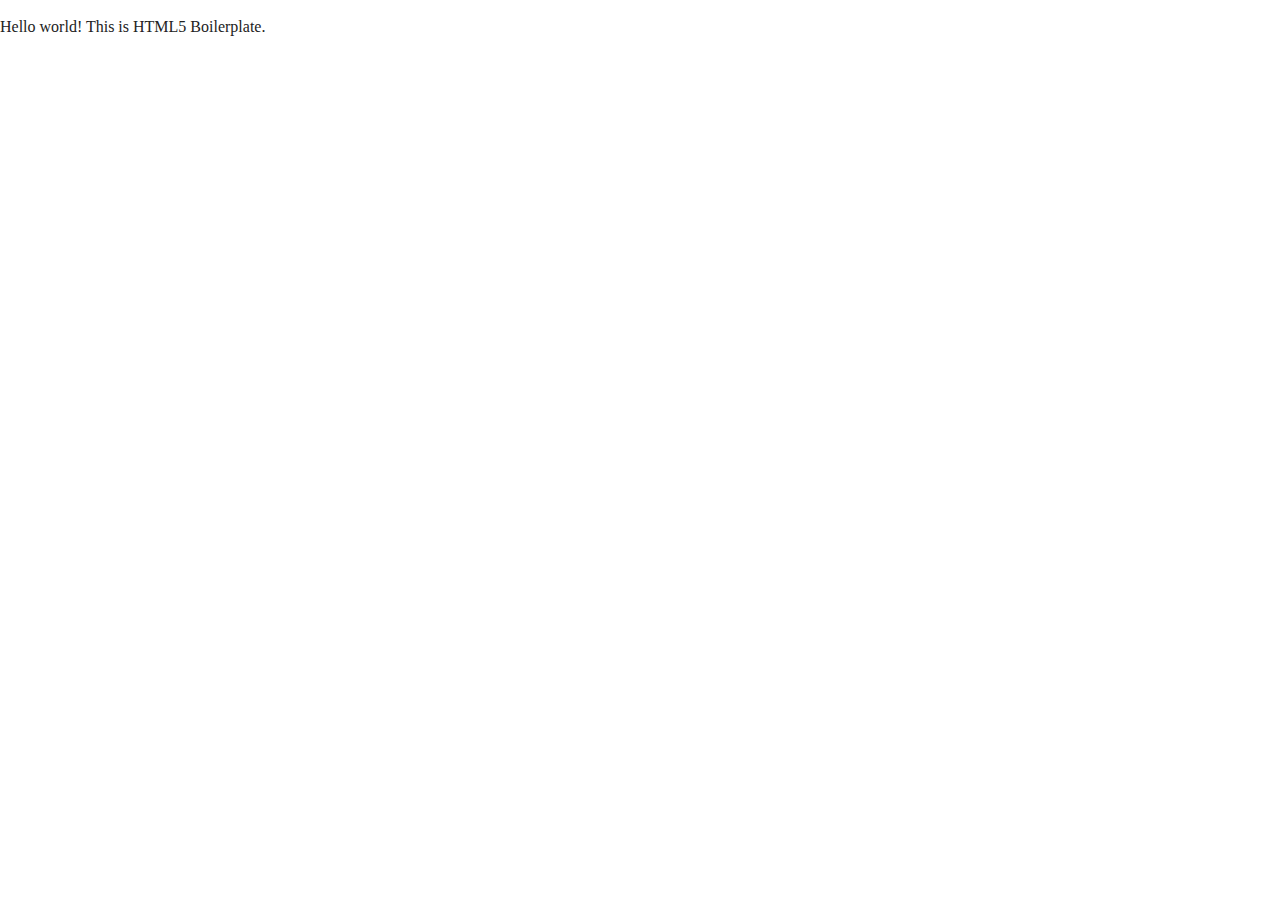
==== index.html @ cf19fc55 "Initial commit" ====
<!doctype html>
<html class="no-js" lang="">

<head>
  <meta charset="utf-8">
  <title></title>
  <meta name="description" content="">
  <meta name="viewport" content="width=device-width, initial-scale=1">

  <meta property="og:title" content="">
  <meta property="og:type" content="">
  <meta property="og:url" content="">
  <meta property="og:image" content="">

  <link rel="manifest" href="site.webmanifest">
  <link rel="apple-touch-icon" href="icon.png">
  <!-- Place favicon.ico in the root directory -->

  <link rel="stylesheet" href="css/normalize.css">
  <link rel="stylesheet" href="css/main.css">

  <meta name="theme-color" content="#fafafa">
</head>

<body>

  <!-- Add your site or application content here -->
  <p>Hello world! This is HTML5 Boilerplate.</p>
  <script src="js/vendor/modernizr-3.11.2.min.js"></script>
  <script src="js/plugins.js"></script>
  <script src="js/main.js"></script>

  <!-- Google Analytics: change UA-XXXXX-Y to be your site's ID. -->
  <script>
    window.ga = function () { ga.q.push(arguments) }; ga.q = []; ga.l = +new Date;
    ga('create', 'UA-XXXXX-Y', 'auto'); ga('set', 'anonymizeIp', true); ga('set', 'transport', 'beacon'); ga('send', 'pageview')
  </script>
  <script src="https://www.google-analytics.com/analytics.js" async></script>
</body>

</html>
---- css/main.css ----
/*! HTML5 Boilerplate v8.0.0 | MIT License | https://html5boilerplate.com/ */

/* main.css 2.1.0 | MIT License | https://github.com/h5bp/main.css#readme */
/*
 * What follows is the result of much research on cross-browser styling.
 * Credit left inline and big thanks to Nicolas Gallagher, Jonathan Neal,
 * Kroc Camen, and the H5BP dev community and team.
 */

/* ==========================================================================
   Base styles: opinionated defaults
   ========================================================================== */

html {
  color: #222;
  font-size: 1em;
  line-height: 1.4;
}

/*
 * Remove text-shadow in selection highlight:
 * https://twitter.com/miketaylr/status/12228805301
 *
 * Vendor-prefixed and regular ::selection selectors cannot be combined:
 * https://stackoverflow.com/a/16982510/7133471
 *
 * Customize the background color to match your design.
 */

::-moz-selection {
  background: #b3d4fc;
  text-shadow: none;
}

::selection {
  background: #b3d4fc;
  text-shadow: none;
}

/*
 * A better looking default horizontal rule
 */

hr {
  display: block;
  height: 1px;
  border: 0;
  border-top: 1px solid #ccc;
  margin: 1em 0;
  padding: 0;
}

/*
 * Remove the gap between audio, canvas, iframes,
 * images, videos and the bottom of their containers:
 * https://github.com/h5bp/html5-boilerplate/issues/440
 */

audio,
canvas,
iframe,
img,
svg,
video {
  vertical-align: middle;
}

/*
 * Remove default fieldset styles.
 */

fieldset {
  border: 0;
  margin: 0;
  padding: 0;
}

/*
 * Allow only vertical resizing of textareas.
 */

textarea {
  resize: vertical;
}

/* ==========================================================================
   Author's custom styles
   ========================================================================== */

/* ==========================================================================
   Helper classes
   ========================================================================== */

/*
 * Hide visually and from screen readers
 */

.hidden,
[hidden] {
  display: none !important;
}

/*
 * Hide only visually, but have it available for screen readers:
 * https://snook.ca/archives/html_and_css/hiding-content-for-accessibility
 *
 * 1. For long content, line feeds are not interpreted as spaces and small width
 *    causes content to wrap 1 word per line:
 *    https://medium.com/@jessebeach/beware-smushed-off-screen-accessible-text-5952a4c2cbfe
 */

.sr-only {
  border: 0;
  clip: rect(0, 0, 0, 0);
  height: 1px;
  margin: -1px;
  overflow: hidden;
  padding: 0;
  position: absolute;
  white-space: nowrap;
  width: 1px;
  /* 1 */
}

/*
 * Extends the .sr-only class to allow the element
 * to be focusable when navigated to via the keyboard:
 * https://www.drupal.org/node/897638
 */

.sr-only.focusable:active,
.sr-only.focusable:focus {
  clip: auto;
  height: auto;
  margin: 0;
  overflow: visible;
  position: static;
  white-space: inherit;
  width: auto;
}

/*
 * Hide visually and from screen readers, but maintain layout
 */

.invisible {
  visibility: hidden;
}

/*
 * Clearfix: contain floats
 *
 * For modern browsers
 * 1. The space content is one way to avoid an Opera bug when the
 *    `contenteditable` attribute is included anywhere else in the document.
 *    Otherwise it causes space to appear at the top and bottom of elements
 *    that receive the `clearfix` class.
 * 2. The use of `table` rather than `block` is only necessary if using
 *    `:before` to contain the top-margins of child elements.
 */

.clearfix::before,
.clearfix::after {
  content: " ";
  display: table;
}

.clearfix::after {
  clear: both;
}

/* ==========================================================================
   EXAMPLE Media Queries for Responsive Design.
   These examples override the primary ('mobile first') styles.
   Modify as content requires.
   ========================================================================== */

@media only screen and (min-width: 35em) {
  /* Style adjustments for viewports that meet the condition */
}

@media print,
  (-webkit-min-device-pixel-ratio: 1.25),
  (min-resolution: 1.25dppx),
  (min-resolution: 120dpi) {
  /* Style adjustments for high resolution devices */
}

/* ==========================================================================
   Print styles.
   Inlined to avoid the additional HTTP request:
   https://www.phpied.com/delay-loading-your-print-css/
   ========================================================================== */

@media print {
  *,
  *::before,
  *::after {
    background: #fff !important;
    color: #000 !important;
    /* Black prints faster */
    box-shadow: none !important;
    text-shadow: none !important;
  }

  a,
  a:visited {
    text-decoration: underline;
  }

  a[href]::after {
    content: " (" attr(href) ")";
  }

  abbr[title]::after {
    content: " (" attr(title) ")";
  }

  /*
   * Don't show links that are fragment identifiers,
   * or use the `javascript:` pseudo protocol
   */
  a[href^="#"]::after,
  a[href^="javascript:"]::after {
    content: "";
  }

  pre {
    white-space: pre-wrap !important;
  }

  pre,
  blockquote {
    border: 1px solid #999;
    page-break-inside: avoid;
  }

  /*
   * Printing Tables:
   * https://web.archive.org/web/20180815150934/http://css-discuss.incutio.com/wiki/Printing_Tables
   */
  thead {
    display: table-header-group;
  }

  tr,
  img {
    page-break-inside: avoid;
  }

  p,
  h2,
  h3 {
    orphans: 3;
    widows: 3;
  }

  h2,
  h3 {
    page-break-after: avoid;
  }
}
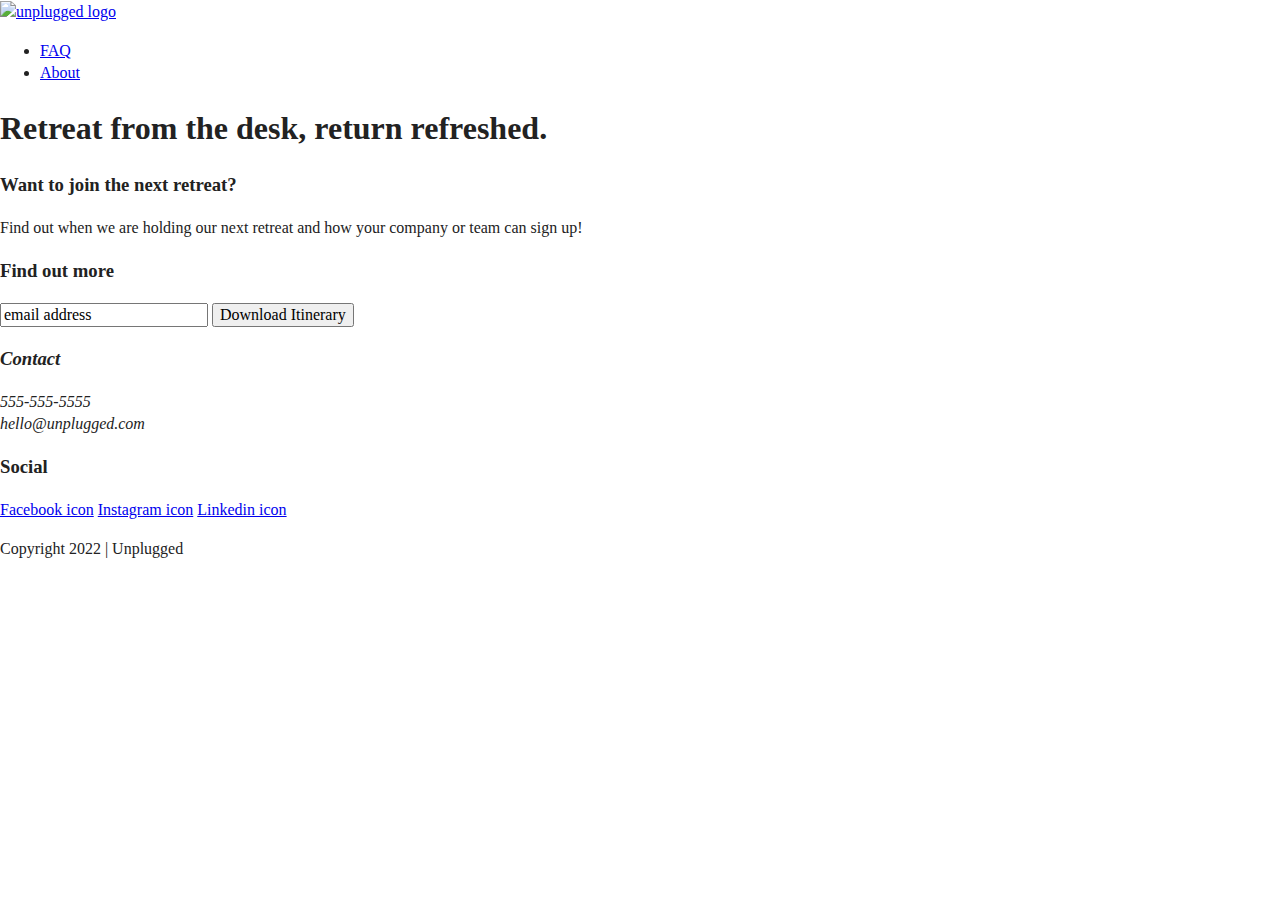
==== commit f58bd1d8: "Added header and footer html" ====
--- a/index.html
+++ b/index.html
@@ -3,7 +3,7 @@
 
 <head>
   <meta charset="utf-8">
-  <title></title>
+  <title>Unplugged Retreat</title>
   <meta name="description" content="">
   <meta name="viewport" content="width=device-width, initial-scale=1">
 
@@ -25,7 +25,71 @@
 <body>
 
   <!-- Add your site or application content here -->
-  <p>Hello world! This is HTML5 Boilerplate.</p>
+  <header>
+    <div class="content-wrapper">
+      <a href="#"><img src="" alt="unplugged logo"></a> 
+      <div class="header-divider"></div>
+      <nav>
+        <ul>
+          <li><a href="faq/index.html" target="_blank">FAQ</a></li>
+          <li><a href="about/index.html" target="_blank">About</a></li>
+        </ul>
+      </nav>
+    </div>
+  </header>
+
+  <main>
+    <section class="hero-area">
+      <div class="content-wrapper">
+        <!-- <img src="img/jake-melara-30679-unsplash.jpg" alt="hero image"> -->
+        <h1>Retreat from the desk, return refreshed.</h1>
+
+      </div>
+    </section>
+    <aside>
+      <div class="content-wrapper">
+        <div class="form-description">
+          <h3>Want to join the next retreat?</h3>
+          <p>Find out when we are holding our next retreat and how your company or team can sign up!</p>
+        </div>
+
+        <div class="form">
+          <h3>Find out more</h3>
+          <input type="text" name="name" value="email address">
+<input type="button" value="Download Itinerary">
+        </div>
+      </div> <!-- aside content wrapper ends -->
+    </aside>
+  </main> <!-- main wrapper -->
+
+  <footer>
+    <div class="content-wrapper">
+      <div class="footer-content">
+        <div class="contact">
+          <address>
+            <h3>Contact</h3>
+            <p>555-555-5555<br>
+            hello@unplugged.com</p>
+          </address>
+        </div>
+        </div>
+        <div class="social">
+          <h3>Social</h3>
+          <div class="social-icons">
+            <p><a href="https://www.facebook.com" target="_blank">Facebook icon</a>
+            <a href="https://www.instagram.com" target="_blank">Instagram icon</a>
+            <a href="https://www.linkedin.com" target="_blank">Linkedin icon</a></p>
+            <!-- other social links here -->
+          </div>
+        </div>
+      </div> <!-- footer content ends -->
+    </div> <!-- footer content-wrapper ends -->
+
+    <div class="copyright">
+      <p>Copyright 2022 | Unplugged</p>    
+    </div>
+  </footer>
+
   <script src="js/vendor/modernizr-3.11.2.min.js"></script>
   <script src="js/plugins.js"></script>
   <script src="js/main.js"></script>
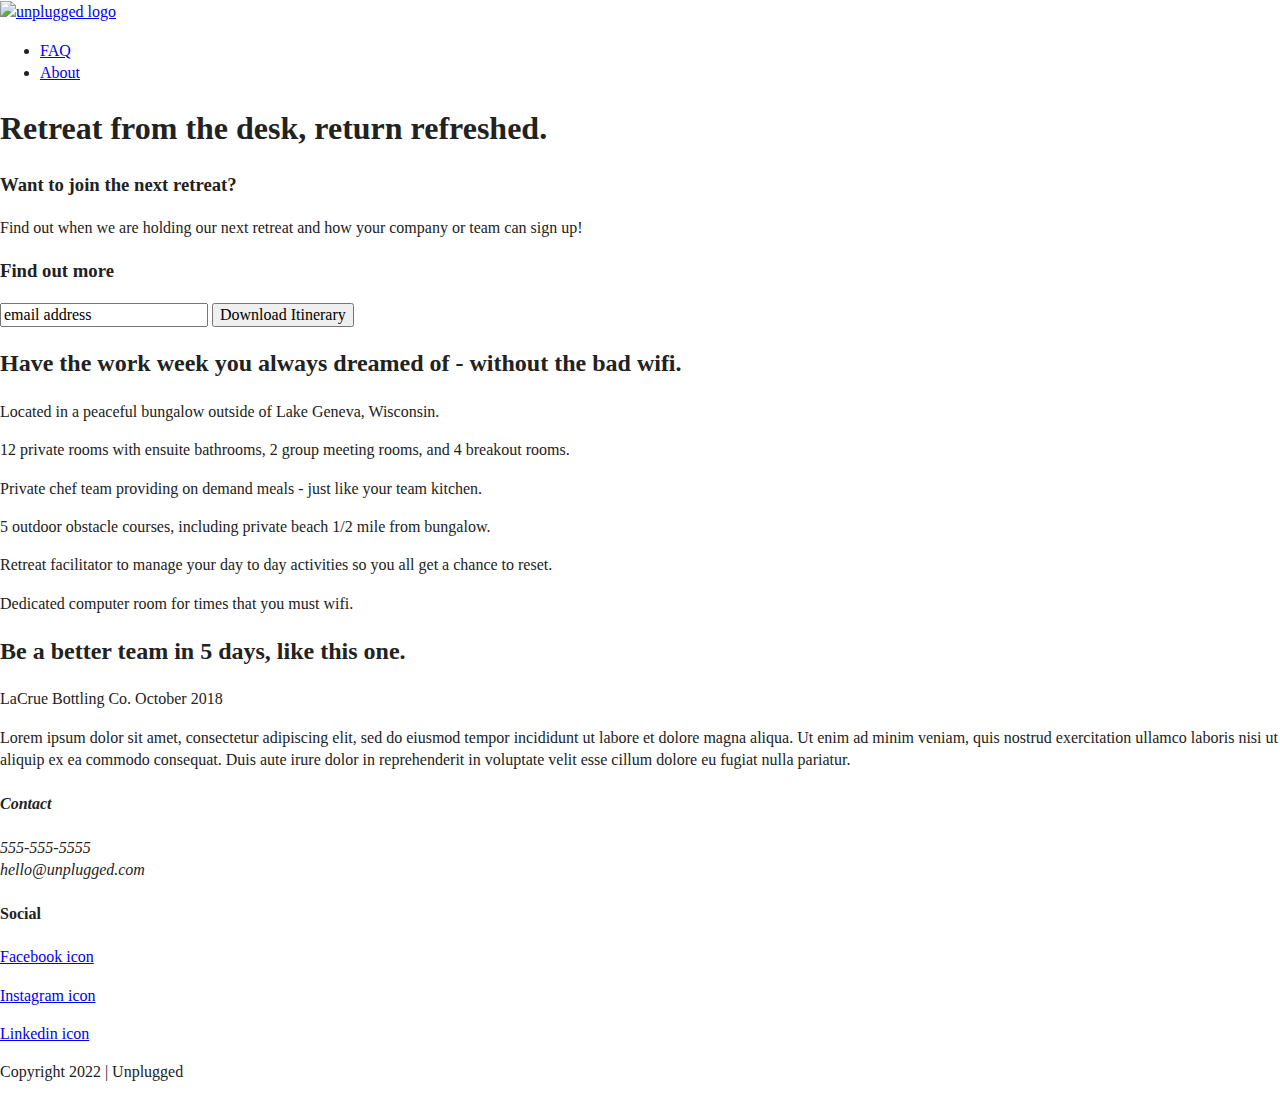
==== commit 6b67e1ad: "Added main content to index.html" ====
--- a/index.html
+++ b/index.html
@@ -43,9 +43,9 @@
       <div class="content-wrapper">
         <!-- <img src="img/jake-melara-30679-unsplash.jpg" alt="hero image"> -->
         <h1>Retreat from the desk, return refreshed.</h1>
+      </div>      
+    </section>
 
-      </div>
-    </section>
     <aside>
       <div class="content-wrapper">
         <div class="form-description">
@@ -60,6 +60,60 @@
         </div>
       </div> <!-- aside content wrapper ends -->
     </aside>
+
+    <section class="features">
+      <div class="content-wrapper">
+        <h2>Have the work week you always dreamed of - without the bad wifi.</h2>
+        <div class="features-items">
+        <article>
+          <p class="fontawesome-icon"></p>
+          <p class="features-item-description">Located in a peaceful bungalow outside of Lake Geneva, Wisconsin.</p>
+        </article>
+
+        <article>
+          <p class="fontawesome-icon"></p>
+          <p class="features-item-descripton">12 private rooms with ensuite bathrooms, 2 group meeting rooms, and 4 breakout rooms.</p>
+        </article>
+        
+        <article>
+          <p class="fontawesome-icon"></p>
+          <p class="features-item-description">Private chef team providing on demand meals - just like your team kitchen.</p>
+        </article>
+
+        <article>
+          <p class="fontawesome-icon"></p>
+          <p class="features-item-description">5 outdoor obstacle courses, including private beach 1/2 mile from bungalow.</p>
+        </article>
+
+        <article>
+          <p class="fontawesome-icon"></p>
+          <p class="features-item-description">Retreat facilitator to manage your day to day activities so you all get a chance to reset.</p>
+        </article>
+
+        <article>
+          <p class="fontawesome-icon"></p>
+          <p class="features-item-description">Dedicated computer room for times that you must wifi.</p>
+        </article>
+        </div>
+      </div>
+    </section>
+
+      <section class="reviews">
+        <div class="content-wrapper">
+          <h2>Be a better team in 5 days, like this one.</h2>
+          <article>
+            <div>
+            <p>LaCrue Bottling Co. October 2018</p>
+            <p>Lorem ipsum dolor sit amet, consectetur adipiscing elit, sed do eiusmod tempor incididunt ut
+              labore et dolore magna aliqua. Ut enim ad minim veniam, quis nostrud exercitation ullamco laboris
+              nisi ut aliquip ex ea commodo consequat. Duis aute irure dolor in reprehenderit in voluptate velit
+              esse cillum dolore eu fugiat nulla pariatur.
+            </p>
+            </div>
+          </article>
+        </div>
+      </section>
+  
   </main> <!-- main wrapper -->
 
   <footer>
@@ -67,18 +121,22 @@
       <div class="footer-content">
         <div class="contact">
           <address>
-            <h3>Contact</h3>
+            <h4>Contact</h4>
             <p>555-555-5555<br>
-            hello@unplugged.com</p>
+            hello@unplugged.com
+            </p>
           </address>
         </div>
-        </div>
+        
         <div class="social">
-          <h3>Social</h3>
+          <h4>Social</h4>
           <div class="social-icons">
             <p><a href="https://www.facebook.com" target="_blank">Facebook icon</a>
-            <a href="https://www.instagram.com" target="_blank">Instagram icon</a>
-            <a href="https://www.linkedin.com" target="_blank">Linkedin icon</a></p>
+            </p>
+            <p><a href="https://www.instagram.com" target="_blank">Instagram icon</a>
+            </p>
+            <p><a href="https://www.linkedin.com" target="_blank">Linkedin icon</a></p>
+            </p>
             <!-- other social links here -->
           </div>
         </div>
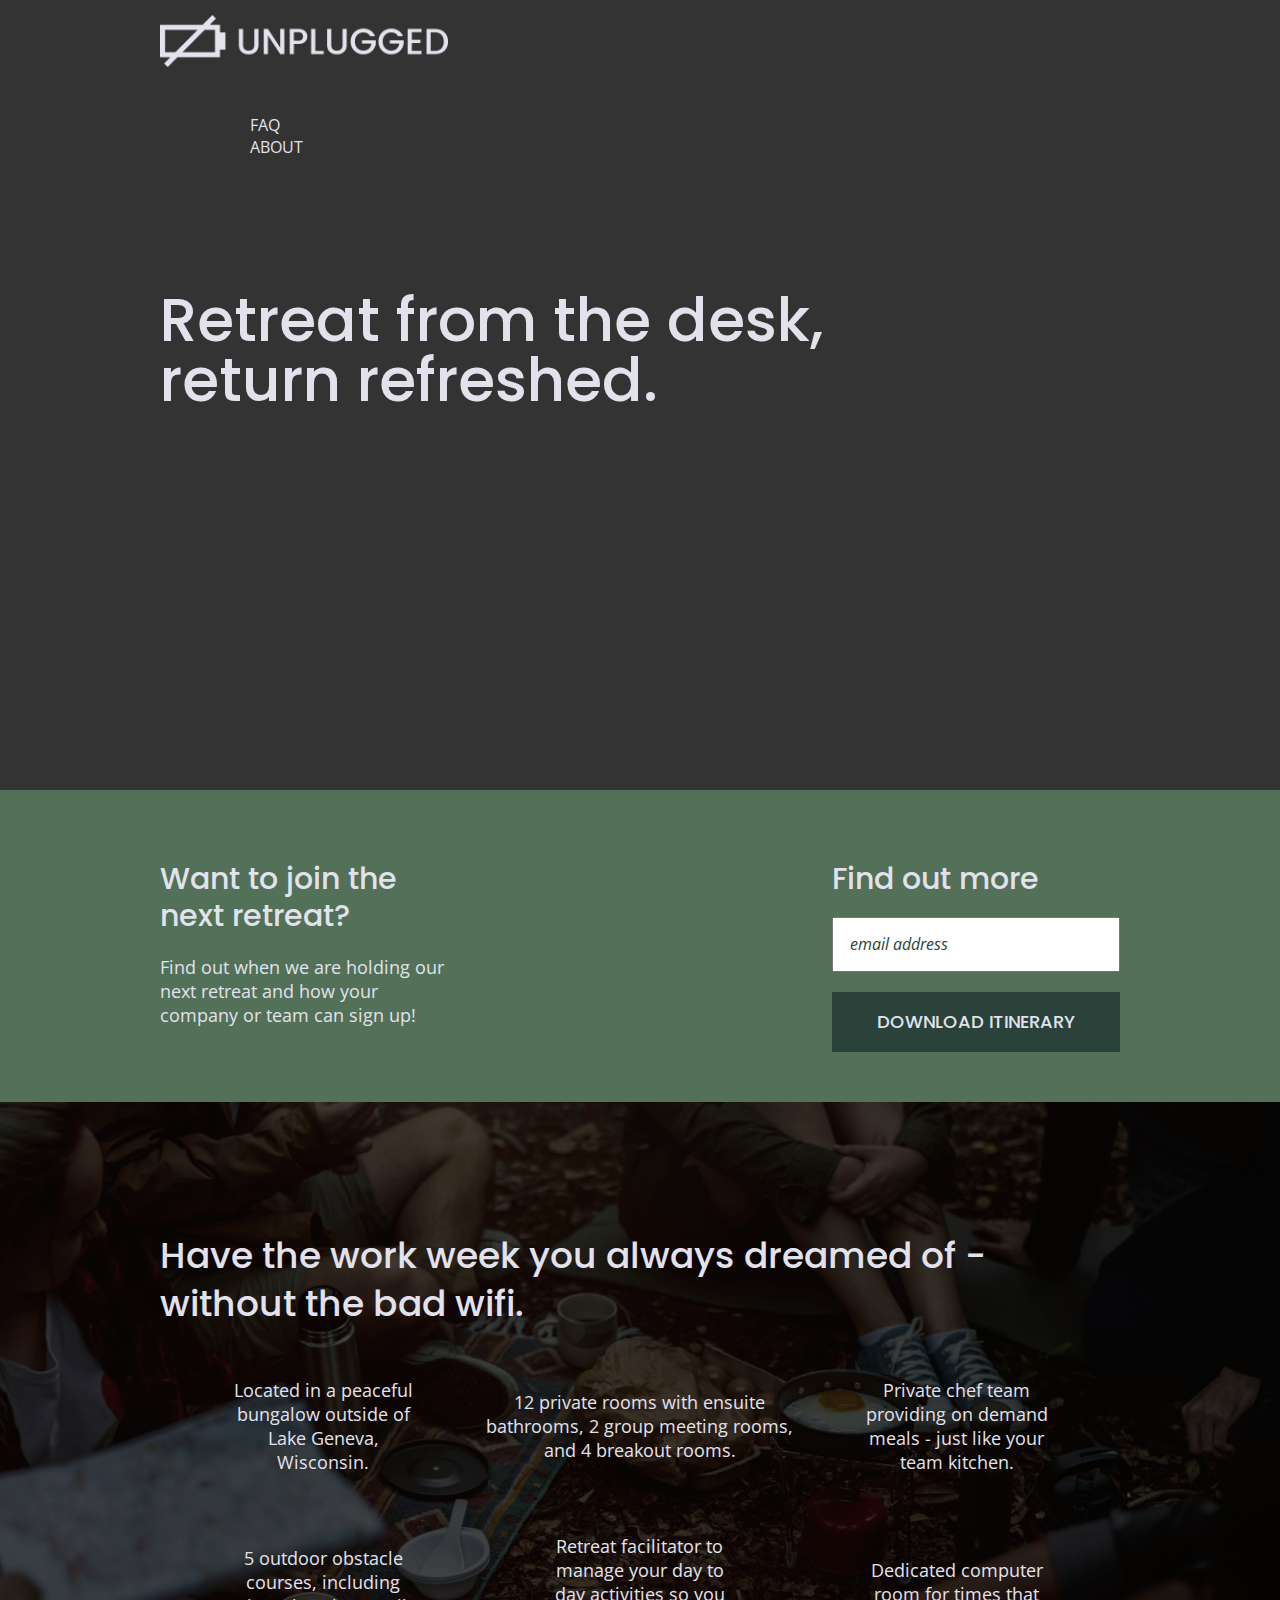
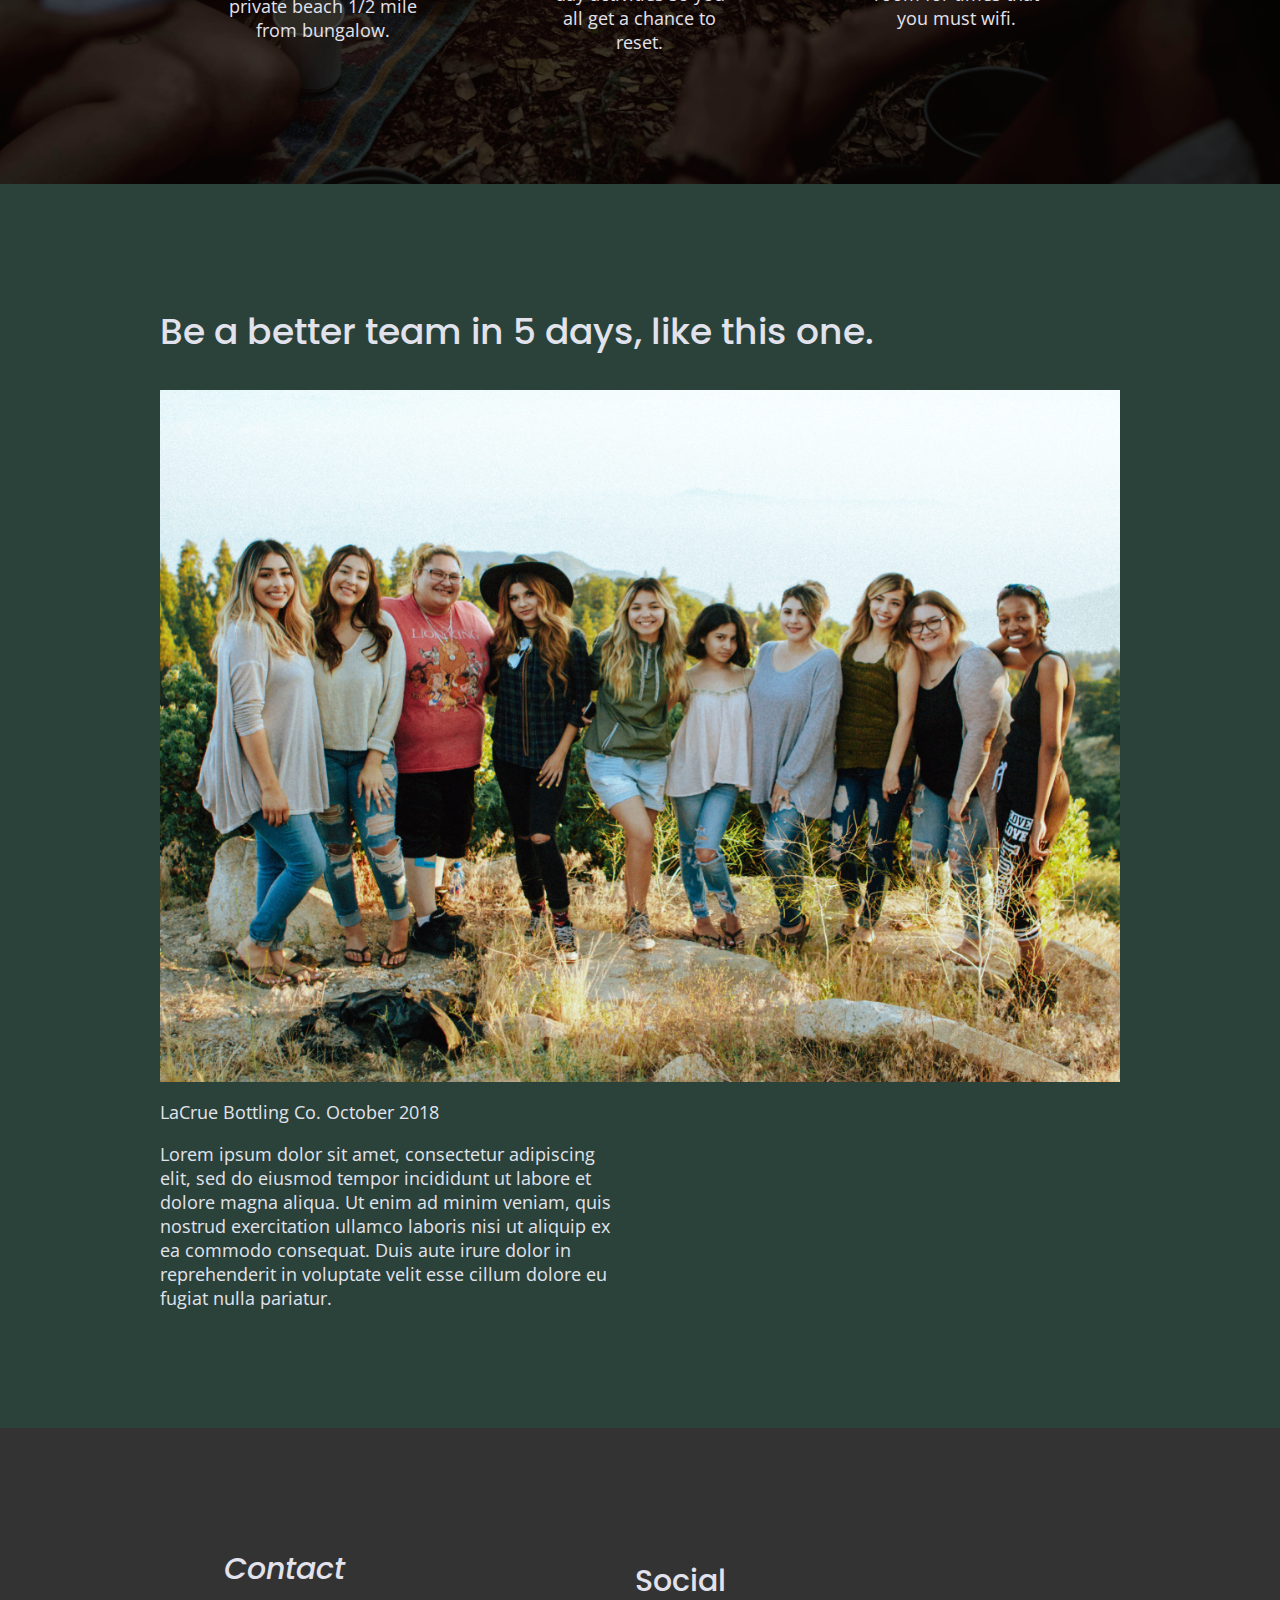
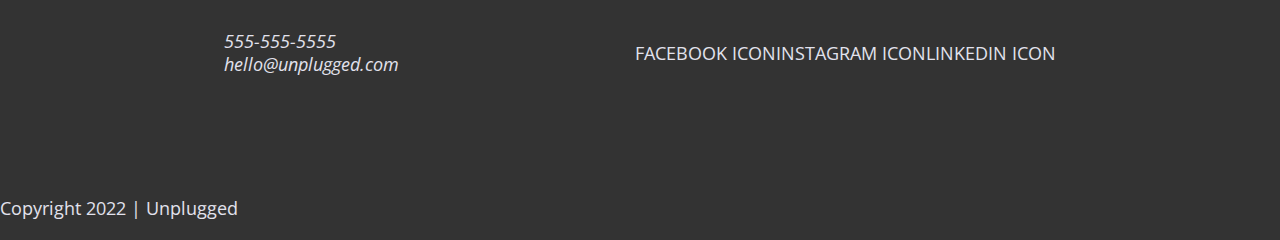
==== commit ba53fc87: "Added map in html and css for map" ====
--- a/index.html
+++ b/index.html
@@ -19,6 +19,9 @@
   <link rel="stylesheet" href="css/normalize.css">
   <link rel="stylesheet" href="css/main.css">
 
+  <!--Google Fonts-->
+  <link href="https://fonts.googleapis.com/css?family=Open+Sans:400,700|Poppins:500,700" rel="stylesheet">
+
   <meta name="theme-color" content="#fafafa">
 </head>
 
@@ -27,7 +30,10 @@
   <!-- Add your site or application content here -->
   <header>
     <div class="content-wrapper">
-      <a href="#"><img src="" alt="unplugged logo"></a> 
+      <figure>
+      <a href="#"><img src="img/unpluggedlogo.png" alt="unplugged logo"></a>
+      </figure>
+
       <div class="header-divider"></div>
       <nav>
         <ul>
@@ -41,8 +47,7 @@
   <main>
     <section class="hero-area">
       <div class="content-wrapper">
-        <!-- <img src="img/jake-melara-30679-unsplash.jpg" alt="hero image"> -->
-        <h1>Retreat from the desk, return refreshed.</h1>
+       <h1>Retreat from the desk, return refreshed.</h1>
       </div>      
     </section>
 
@@ -101,6 +106,11 @@
       <section class="reviews">
         <div class="content-wrapper">
           <h2>Be a better team in 5 days, like this one.</h2>
+          
+          <figure>
+            <img src="img/omar-lopez-296944-unsplash72.png" alt="Group photo">
+          </figure>
+
           <article>
             <div>
             <p>LaCrue Bottling Co. October 2018</p>
--- a/css/main.css
+++ b/css/main.css
@@ -86,6 +86,313 @@
 /* ==========================================================================
    Author's custom styles
    ========================================================================== */
+/* General Styles */
+ 
+html {
+	font-size: 16px;
+}
+ 
+body {
+  background-color: #333;
+ font-family: "Open Sans", sans-serif;
+ font-size: 1em;
+ text-align: left;
+ color: #e2e2ed;
+}
+ 
+ul, 
+ol {
+  list-style: none;
+}
+ 
+a {
+	color: #e2e2ed;
+  text-decoration: none;
+  text-transform: uppercase;
+}
+ 
+h2 {
+  font-family: 'Poppins', sans-serif;
+  font-size: 1.875em;
+  font-weight: 500;
+}
+ 
+h3, 
+h4 {
+  font-family: 'Poppins', sans-serif;
+  font-size: 1.125em;
+  font-weight: 500;
+  margin: 20px 0;
+}
+ 
+p {
+	font-size: .875em;
+  line-height: 1.285;
+}
+ 
+img {
+ width: 100%;
+}
+
+figure {
+  margin: 0;
+}
+  
+address {
+ font-size: normal;
+}
+ 
+.content-wrapper {
+  width: 90%;
+  margin: 50px 0;
+}
+
+/*-------- Homepage Form --------*/
+aside .form {
+  margin-top: 30px;
+}
+ 
+   /*-----------Base Header - Footer Styles--------*/
+header,
+footer {
+  display: flex;
+  justify-content: center;
+  align-items: center;
+  flex-flow: row-wrap;
+}
+
+/*-----------Base Header Styles--------*/
+header .content-wrapper {
+  display: flex;
+  justify-content: center;
+  align-items: center;
+  flex-flow: row wrap;
+  margin: 0;
+}
+
+header {
+  padding: 15px 0;
+}
+
+.header-divider {
+  width: 100%;
+  height: 1px;
+  margin: 10px 0 20px 0;
+}
+
+header nav {
+  display: flex;
+  justify-content: space-around;
+  align-items: center;
+  flex-flow: row wrap;
+  width: 60%;
+}
+
+.header nav ul {
+  display: flex;
+  justify-content: space-around;
+}
+
+footer {
+  flex-direction: column;
+}
+
+footer .content-wrapper {
+  width: 55%;
+  margin: 50px 0;
+}
+ footer .contact {
+  margin-bottom: 50px;
+ }
+
+footer .social-icons {
+  display: flex;
+  justify-content: space-around;
+  align-items: center;
+}
+
+footer .social-icons p {
+  display: flex;
+  justify-content: center;
+  align-items: center;
+}
+
+footer p {
+  margin: 0;
+}
+
+footer .copyright {
+  margin: 20px 0;
+}
+
+/*-------- Mobile Styles - Homepage --------*/
+.hero-area {
+  background: url(../img/unplugged-retreat.jpg);
+  background-size: cover;
+  background-position: center;
+  min-height: 500px;
+  display: flex;
+  justify-content: center;
+  flex-flow: row wrap;
+}
+
+.hero-area h1 {
+  font-size: 2.25em;
+  font-family: 'Poppins', Helvetica, Arial, sans-serif; 
+  font-weight: 500; 
+  line-height: 1.2; 
+}
+
+aside {
+  background-color: #527158;
+  display: flex;
+  justify-content: center;
+  align-items: center;
+  flex-flow: row wrap;
+}
+
+aside .form{
+  margin-top: 30px;
+}
+input[type=text] {
+  box-sizing: border-box;
+  width: 100%;
+  color: #2a423a;
+  font-style: italic;
+  padding: 1em;
+}
+
+input[type=button] {
+  width: 100%;
+  padding: 20px 0;
+  margin-top: 20px;
+  background-color: #2a423a;
+  font-family: 'Poppins', Helvetica, Arial, sans-serif;
+  font-weight: 500;
+  font-size: 1.125em;
+  color: #e2e3ed;
+  border: none;
+  text-align: center;
+  text-transform: uppercase;
+}
+
+.features {
+  background: url('../img/rawpixel-800820-unsplash172.png');
+  background-size: cover;
+  background-position: center;
+  display: flex;
+  justify-content: center;
+  flex-flow: row wrap;
+}
+
+.features h2 {
+  margin-bottom: 60px;
+}
+
+.features .features-items {
+  display: flex;
+  justify-content: center;
+  align-items: center;
+  flex-flow: row wrap;
+}
+
+.features article {
+  width: 63%;
+  margin: 30px 0;
+}
+
+.features p {
+  margin: 0;
+  text-align: center;
+}
+
+.reviews {
+  background-color: #2a423a;
+  display: flex;
+  justify-content: center;
+  flex-flow: row wrap;
+}
+
+.reviews h2 {
+  margin-bottom: 40px;
+  line-height: 1;
+}
+
+.reviews h3 {
+  width: 55%;
+  margin: 20px 0;
+}
+
+
+/* --------About Page --------*/
+.mission {
+  background-color: #527158;
+  display: flex;
+  justify-content: center;
+  align-items: center;
+  flex-flow: row wrap;
+}
+
+.contact-section {
+  background-color: #2a423a;
+  display: flex;
+  justify-content: center;
+  align-items: center;
+  flex-flow: row wrap;
+}
+
+.contact-content p {
+  margin: 0;
+}
+
+/*-------- MAP --------*/
+.map figure {
+  width: 100%;
+  height: 0; 
+  padding-bottom: 125%; 
+  overflow: hidden;
+  position: relative;
+}
+
+.map iframe {
+  width: 100%;
+  height: 100%;
+  position: absolute; 
+  top: 0; 
+  left: 0; 
+}
+
+
+/*-------- Faq Page --------*/
+.faq {
+  background-color: #527158;
+  display: flex;
+  justify-content: center;
+  align-items: center;
+  flex-flow: row wrap;
+}
+
+.faq .content-wrapper {
+  display: flex;
+  justify-content: center;
+  align-items: center;
+  flex-flow: row wrap;
+  margin: 50px 0 0 0;
+}
+
+.faq h2 {
+  margin-bottom: 40px;
+  line-height: 1;
+}
+
+.faq-content {
+  margin-bottom: 50px;
+}
+
+.faq-content h4 {
+  line-height: 1.333;
+}
+
 
 /* ==========================================================================
    Helper classes
@@ -175,15 +482,253 @@
    Modify as content requires.
    ========================================================================== */
 
-@media only screen and (min-width: 35em) {
-  /* Style adjustments for viewports that meet the condition */
-}
-
-@media print,
-  (-webkit-min-device-pixel-ratio: 1.25),
-  (min-resolution: 1.25dppx),
-  (min-resolution: 120dpi) {
-  /* Style adjustments for high resolution devices */
+@media only screen and (min-width: 768px) {
+  /* Tablet styles */
+  .content-wrapper {
+    max-width: 640px;
+    margin: 100px 0;
+  }
+
+  header {
+    justify-content: space-around;
+    padding: 30px 0;
+  }
+
+  h2 {
+    font-size: 2.25em;
+    line-height: 1.333;
+  }
+
+  h3 {
+    font-size: 1.5em;
+    line-height: 1.25;
+  }
+
+  header .content-wrapper {
+    justify-content: space-between;
+    width: 100%;
+  }
+
+  header figure {
+    width: 30%;
+  }
+
+  header nav {
+    width: 20%;
+  }
+
+  header nav ul {
+    justify-content: space-between;
+  }
+
+  .header-divider {
+    dispaly: none;
+  }
+
+  .hero-area {
+    min-height: 600px;
+  }
+
+  .hero-area h1 {
+    font-size: 3em;
+    line-height: 1;
+    margin: 0;
+  }
+
+  aside .content-wrapper {
+    display: flex;
+    justify-content: space-between;
+    flex-flow: row wrap;
+    margin: 50px 0;
+  }
+
+  aside .content-wrapper .form-description,
+    aside .content-wrapper .form {
+      width: 40%;
+      margin: 0;
+    }
+
+  .features h2 {
+    margin-bottom: 20px;
+  }
+
+  .features article {
+    display: flex;
+    justify-content: center;
+    align-items: center;
+    flex-flow: column wrap;
+    flex-basis: 50%;
+  }
+
+  .features .features-item-description {
+    width: 60%;
+  }
+
+  .reviews article {
+    display: flex;
+    justify-content: space-between;
+
+  }
+  
+  .reviews h2 {
+    width: 82%;
+  }
+
+  .reviews article figure,
+  .reviews article div {
+    width: 49%;
+  }
+
+  footer .content-wrapper {
+    width: 65%;
+      margin: 100px 0;
+  }
+
+  footer .footer-content {
+    display: flex;
+    justify-content: space-between;
+    align-items: center;
+    flex-direction: row;
+  }
+
+  footer .contact {
+    margin-bottom: 0;
+  }
+
+  footer h4 {
+    font-size: 1.5em;
+    margin-bottom: 40px;
+  }
+
+  footer p {
+      line-height: 1.285;
+  }
+
+  footer .copyright {
+    width: 100%;
+  }
+
+
+/*-------- About Page --------*/
+.mission-content {
+  display: flex;
+  justify-content: space-between;
+  align-items: center;
+  padding-top: 20px;
+}
+
+.mission-content p {
+  width: 45%;
+}
+
+.contact-section .content-wrapper h2 {
+  width: 80%;
+}
+
+.contact-content {
+  display: flex;
+  justify-content: space-between;
+  align-items: flex-start;
+}
+
+<style>.embed-container { position: relative; padding-bottom: 56.25%; height: 0; overflow: hidden; max-width: 100%; } .embed-container iframe, .embed-container object, .embed-container embed { position: absolute; top: 0; left: 0; width: 100%; height: 100%; }</style><div class='embed-container'><iframe src='https://www.google.com/maps/embed?pb=!1m18!1m12!1m3!1d408954.0257070977!2d-76.0126285!3d36.79566945000004!2m3!1f0!2f0!3f0!3m2!1i1024!2i768!4f13.1!3m3!1m2!1s0x89bac1e8fc1527a7%3A0x4161080a32e0173!2sVirginia%20Beach%2C%20VA!5e0!3m2!1sen!2sus!4v1658335901066!5m2!1sen!2sus' width='600' height='450' style='border:0;' allowfullscreen='' loading='lazy' referrerpolicy='no-referrer-when-downgrade'></iframe></div>
+
+/*-------- FAQ Page --------*/
+.faq .content-wrapper {
+  justify-content: space-between;
+}
+
+.faq-content {
+  flex-basis: 45%;
+}
+
+.faq h2 {
+  width: 100%;
+}
+
+.faq h4,
+.faq p {
+    font-size: .875em;
+    line-height: 1.125;
+}
+}
+
+@media only screen and (min-width: 1200px) {
+  /* Desktop styles */
+  header {
+    padding: 15px 0;
+  }
+
+  .content-wrapper {
+    max-width: 960px;
+  }
+
+  .hero-area h1 {
+    font-size: 3.75em;
+    width: 80%;
+  }
+
+  h2 {
+    font-size: 2.25em;
+  }
+
+  h3,
+  h4 {
+      font-size: 1.875em;
+  }
+
+  p {
+      font-size: 1.125em;
+      line-height: 1.333;
+  }
+
+  aside .content-wrapper {
+    justify-content: space-between;
+  }
+
+  aside .content-wrapper .form-description,
+    aside .content-wrapper .form {
+        width: 30%;
+    }
+
+  .form-description p {
+    font-size: 1.125em;
+  }
+
+  .features h2 {
+    width: 90%;
+  }  
+
+  .features article {
+    flex-basis: 33%;
+  }
+
+  .reviews-article div {
+    width: 42%;
+  }
+  
+  footer h4 {
+    font-size: 1.875em;
+  }
+
+  /*-------- About Page --------*/
+  .mission h2,
+    .contact-section .content-wrapper h2 {
+        width: 95%;
+        font-size: 3em;
+    }
+
+  /*--------- FAQ Page --------*/
+  .faq h2 {
+    width: 100%;
+    font-size: 3em;
+  }
+
+  .faq h4,
+  .faq p {
+      font-size: 1.125em;
+      line-height: 1;
+  }
 }
 
 /* ==========================================================================
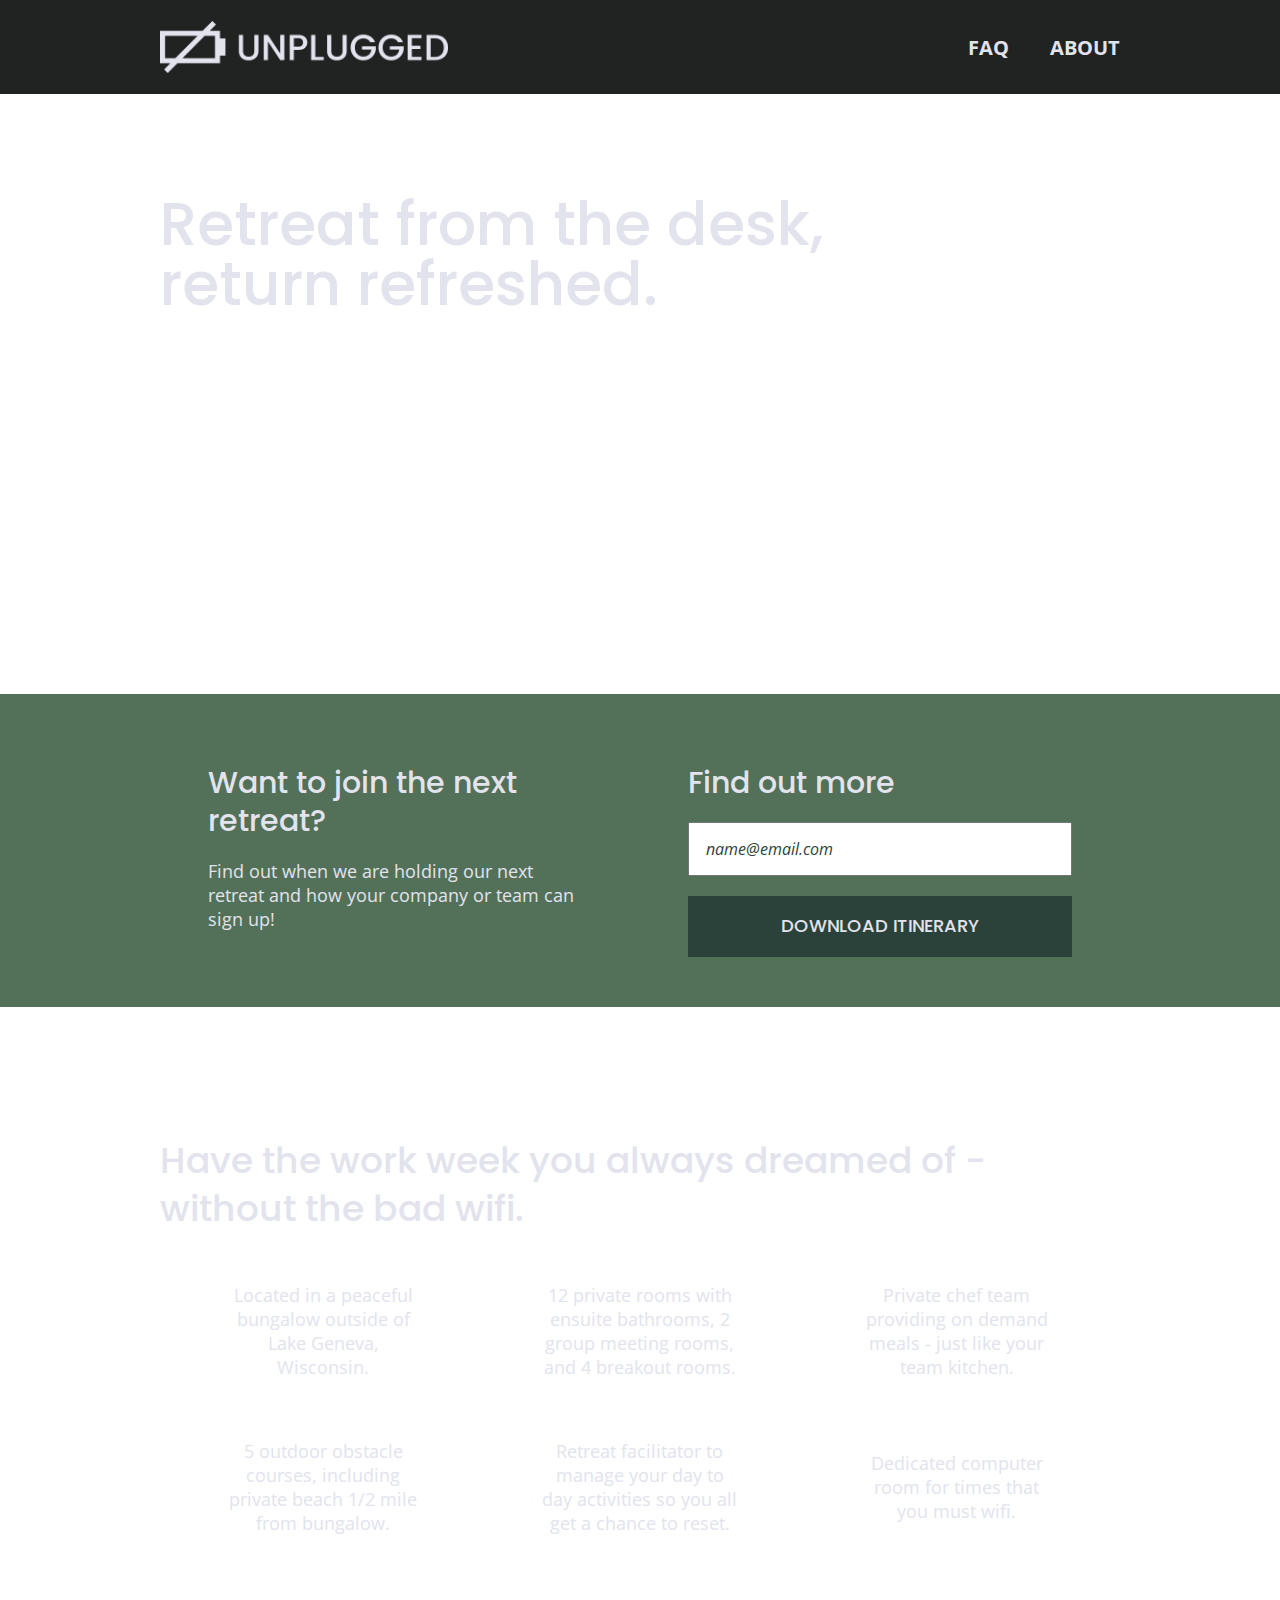
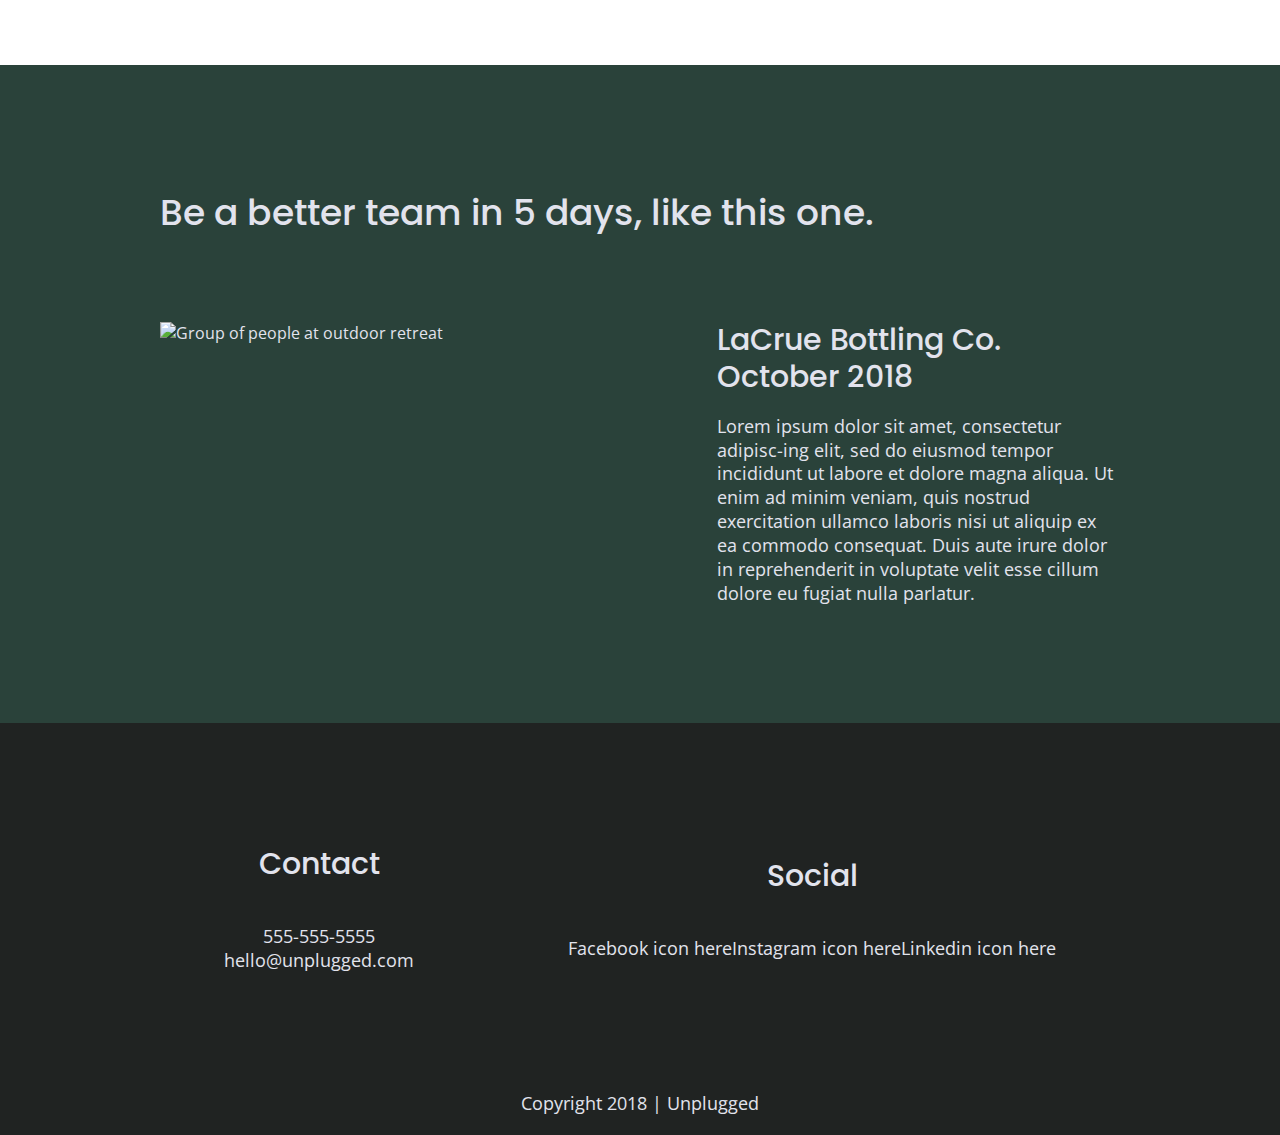
==== commit 24613aa9: "Added features icons to home index.html" ====
--- a/index.html
+++ b/index.html
@@ -19,7 +19,11 @@
   <link rel="stylesheet" href="css/normalize.css">
   <link rel="stylesheet" href="css/main.css">
 
-  <!--Google Fonts-->
+  
+
+<script src="https://kit.fontawesome.com/038b34f062.js" crossorigin="anonymous"></script>
+
+<!--Google Fonts-->
   <link href="https://fonts.googleapis.com/css?family=Open+Sans:400,700|Poppins:500,700" rel="stylesheet">
 
   <meta name="theme-color" content="#fafafa">
@@ -29,136 +33,127 @@
 
   <!-- Add your site or application content here -->
   <header>
+  <div class="content-wrapper">
+    <figure>
+    <a href="#"><img src="img/unpluggedlogo.png" alt="unplugged logo"></a>
+    </figure>
+    
+    <div class="header-divider"></div>
+    <nav>
+      <ul>
+        <li><a href="faq/index.html">FAQ</a></li>
+        <li><a href="about/index.html">About</a></li>
+      </ul>
+    </nav>
+  </div>
+</header>
+
+<main>
+  <section class="hero-area">
     <div class="content-wrapper">
-      <figure>
-      <a href="#"><img src="img/unpluggedlogo.png" alt="unplugged logo"></a>
-      </figure>
-
-      <div class="header-divider"></div>
-      <nav>
-        <ul>
-          <li><a href="faq/index.html" target="_blank">FAQ</a></li>
-          <li><a href="about/index.html" target="_blank">About</a></li>
-        </ul>
-      </nav>
+      <h1>Retreat from the desk, return refreshed.</h1>
     </div>
-  </header>
-
-  <main>
-    <section class="hero-area">
-      <div class="content-wrapper">
-       <h1>Retreat from the desk, return refreshed.</h1>
-      </div>      
-    </section>
-
-    <aside>
-      <div class="content-wrapper">
-        <div class="form-description">
-          <h3>Want to join the next retreat?</h3>
-          <p>Find out when we are holding our next retreat and how your company or team can sign up!</p>
-        </div>
-
-        <div class="form">
-          <h3>Find out more</h3>
-          <input type="text" name="name" value="email address">
+  </section>
+  
+  <aside>
+    <div class="content-wrapper">
+      <div class="form-description">
+        <h3>Want to join the next retreat?</h3>
+        <p>Find out when we are holding our next retreat and how your company or team can sign up!</p>
+      </div>
+      
+      <div class="form">
+        <h3>Find out more</h3>
+        <input type="text" name="name" value="name@email.com">
 <input type="button" value="Download Itinerary">
-        </div>
-      </div> <!-- aside content wrapper ends -->
-    </aside>
-
-    <section class="features">
-      <div class="content-wrapper">
-        <h2>Have the work week you always dreamed of - without the bad wifi.</h2>
-        <div class="features-items">
-        <article>
-          <p class="fontawesome-icon"></p>
-          <p class="features-item-description">Located in a peaceful bungalow outside of Lake Geneva, Wisconsin.</p>
+      </div>
+    </div>
+  </aside>
+  
+  <section class="features">
+    <div class="content-wrapper">
+      <h2>Have the work week you always dreamed of - without the bad wifi.</h2>
+      <div class="features-items">
+      <article>
+        <p class="fontawesome-icon"><i class="fas fa-campground"></i></p>
+        <p class="features-item-description">Located in a peaceful bungalow outside of Lake Geneva, Wisconsin.</p>
         </article>
-
-        <article>
-          <p class="fontawesome-icon"></p>
-          <p class="features-item-descripton">12 private rooms with ensuite bathrooms, 2 group meeting rooms, and 4 breakout rooms.</p>
+        
+        <article>       
+        <p class="fontawesome-icon"><i class="fas fa-bed"></i></p>
+        <p class="features-item-description">12 private rooms with ensuite bathrooms, 2 group meeting rooms, and 4 breakout rooms.</p>
         </article>
         
         <article>
-          <p class="fontawesome-icon"></p>
-          <p class="features-item-description">Private chef team providing on demand meals - just like your team kitchen.</p>
+        <p class="fontawesome-icon"><i class="fas fa-utensils"></i></p>
+        <p class="features-item-description">Private chef team providing on demand meals - just like your team kitchen.</p>
         </article>
+        
+        <article>
+        <p class="fontawesome-icon"><i class="fas fa-shoe-prints"></i></p>
+        <p class="features-item-description">5 outdoor obstacle courses, including private beach 1/2 mile from bungalow.</p>
+        </article>
+        
+        <article>
+        <p class="fontawesome-icon"><i class="fas fa-smile"></i></p>
+        <p class="features-item-description">Retreat facilitator to manage your day to day activities so you all get a chance to reset.</p>
+        </article>
+        
+        <article>
+        <p class="fontawesome-icon"><i class="fas fa-wifi"></i></p>
+        <p class="features-item-description">Dedicated computer room for times that you must wifi.</p>
+        </article>
+      </div>
+    </div>
+  </section>
+    
+    <section class="reviews">
+      <div class="content-wrapper">
+        <h2>Be a better team in 5 days, like this one.</h2>
+        <article>
+          <figure>
+            <img src="img/retreatcrew.png" alt="Group of people at outdoor retreat">
+          </figure>
+          <div>
+          <h3>LaCrue Bottling Co. October 2018</h3>
+          <p>Lorem ipsum dolor sit amet, consectetur adipisc-ing elit, sed do eiusmod tempor incididunt ut labore et dolore magna aliqua.
+            Ut enim ad minim veniam, quis nostrud exercitation ullamco laboris nisi ut aliquip ex ea commodo consequat.
+            Duis aute irure dolor in reprehenderit in voluptate velit esse cillum dolore eu fugiat nulla parlatur.
+          </p>
+          </div>
+        </article>
+      </div>
+    </section>
+  
+</main> <!-- main wrapper -->
 
-        <article>
-          <p class="fontawesome-icon"></p>
-          <p class="features-item-description">5 outdoor obstacle courses, including private beach 1/2 mile from bungalow.</p>
-        </article>
-
-        <article>
-          <p class="fontawesome-icon"></p>
-          <p class="features-item-description">Retreat facilitator to manage your day to day activities so you all get a chance to reset.</p>
-        </article>
-
-        <article>
-          <p class="fontawesome-icon"></p>
-          <p class="features-item-description">Dedicated computer room for times that you must wifi.</p>
-        </article>
+<footer>
+  <div class="content-wrapper">
+    <div class="footer-content">
+      <div class="contact">
+        <h4>Contact</h4>
+        <address>
+          <p>555-555-5555<br>
+            hello@unplugged.com
+          </p>
+        </address>
+      </div>
+          
+      <div class="social">
+        <h4>Social</h4>
+        <div class="social-icons">
+          <p><a href="https://www.facebook.com" target="_blank">Facebook icon here</a></p>
+          <p><a href="https://www.instagram.com" target="_blank">Instagram icon here</a></p>
+          <p><a href="https://www.linkedin.com" target="_blank">Linkedin icon here</a></p>
         </div>
       </div>
-    </section>
-
-      <section class="reviews">
-        <div class="content-wrapper">
-          <h2>Be a better team in 5 days, like this one.</h2>
-          
-          <figure>
-            <img src="img/omar-lopez-296944-unsplash72.png" alt="Group photo">
-          </figure>
-
-          <article>
-            <div>
-            <p>LaCrue Bottling Co. October 2018</p>
-            <p>Lorem ipsum dolor sit amet, consectetur adipiscing elit, sed do eiusmod tempor incididunt ut
-              labore et dolore magna aliqua. Ut enim ad minim veniam, quis nostrud exercitation ullamco laboris
-              nisi ut aliquip ex ea commodo consequat. Duis aute irure dolor in reprehenderit in voluptate velit
-              esse cillum dolore eu fugiat nulla pariatur.
-            </p>
-            </div>
-          </article>
-        </div>
-      </section>
+    </div> <!-- footer content ends -->
+  </div> <!-- footer content-wrapper ends -->
   
-  </main> <!-- main wrapper -->
-
-  <footer>
-    <div class="content-wrapper">
-      <div class="footer-content">
-        <div class="contact">
-          <address>
-            <h4>Contact</h4>
-            <p>555-555-5555<br>
-            hello@unplugged.com
-            </p>
-          </address>
-        </div>
-        
-        <div class="social">
-          <h4>Social</h4>
-          <div class="social-icons">
-            <p><a href="https://www.facebook.com" target="_blank">Facebook icon</a>
-            </p>
-            <p><a href="https://www.instagram.com" target="_blank">Instagram icon</a>
-            </p>
-            <p><a href="https://www.linkedin.com" target="_blank">Linkedin icon</a></p>
-            </p>
-            <!-- other social links here -->
-          </div>
-        </div>
-      </div> <!-- footer content ends -->
-    </div> <!-- footer content-wrapper ends -->
-
-    <div class="copyright">
-      <p>Copyright 2022 | Unplugged</p>    
-    </div>
-  </footer>
-
-  <script src="js/vendor/modernizr-3.11.2.min.js"></script>
+  <div class="copyright">
+    <p>Copyright 2018 | Unplugged</p>
+  </div>
+</footer>  <script src="js/vendor/modernizr-3.11.2.min.js"></script>
   <script src="js/plugins.js"></script>
   <script src="js/main.js"></script>
 
--- a/css/main.css
+++ b/css/main.css
@@ -1,6 +1,5 @@
-/*! HTML5 Boilerplate v8.0.0 | MIT License | https://html5boilerplate.com/ */
+/*! HTML5 Boilerplate v6.1.0 | MIT License | https://html5boilerplate.com/ */
 
-/* main.css 2.1.0 | MIT License | https://github.com/h5bp/main.css#readme */
 /*
  * What follows is the result of much research on cross-browser styling.
  * Credit left inline and big thanks to Nicolas Gallagher, Jonathan Neal,
@@ -11,798 +10,875 @@
    Base styles: opinionated defaults
    ========================================================================== */
 
-html {
-  color: #222;
-  font-size: 1em;
-  line-height: 1.4;
-}
-
-/*
- * Remove text-shadow in selection highlight:
- * https://twitter.com/miketaylr/status/12228805301
- *
- * Vendor-prefixed and regular ::selection selectors cannot be combined:
- * https://stackoverflow.com/a/16982510/7133471
- *
- * Customize the background color to match your design.
- */
-
-::-moz-selection {
-  background: #b3d4fc;
-  text-shadow: none;
-}
-
-::selection {
-  background: #b3d4fc;
-  text-shadow: none;
-}
-
-/*
- * A better looking default horizontal rule
- */
-
-hr {
-  display: block;
-  height: 1px;
-  border: 0;
-  border-top: 1px solid #ccc;
-  margin: 1em 0;
-  padding: 0;
-}
-
-/*
- * Remove the gap between audio, canvas, iframes,
- * images, videos and the bottom of their containers:
- * https://github.com/h5bp/html5-boilerplate/issues/440
- */
-
-audio,
-canvas,
-iframe,
-img,
-svg,
-video {
-  vertical-align: middle;
-}
-
-/*
- * Remove default fieldset styles.
- */
-
-fieldset {
-  border: 0;
-  margin: 0;
-  padding: 0;
-}
-
-/*
- * Allow only vertical resizing of textareas.
- */
-
-textarea {
-  resize: vertical;
-}
-
-/* ==========================================================================
-   Author's custom styles
-   ========================================================================== */
-/* General Styles */
- 
-html {
-	font-size: 16px;
-}
- 
-body {
-  background-color: #333;
- font-family: "Open Sans", sans-serif;
- font-size: 1em;
- text-align: left;
- color: #e2e2ed;
-}
- 
-ul, 
-ol {
-  list-style: none;
-}
- 
-a {
-	color: #e2e2ed;
-  text-decoration: none;
-  text-transform: uppercase;
-}
- 
-h2 {
-  font-family: 'Poppins', sans-serif;
-  font-size: 1.875em;
-  font-weight: 500;
-}
- 
-h3, 
-h4 {
-  font-family: 'Poppins', sans-serif;
-  font-size: 1.125em;
-  font-weight: 500;
-  margin: 20px 0;
-}
- 
-p {
-	font-size: .875em;
-  line-height: 1.285;
-}
- 
-img {
- width: 100%;
-}
-
-figure {
-  margin: 0;
-}
-  
-address {
- font-size: normal;
-}
- 
-.content-wrapper {
-  width: 90%;
-  margin: 50px 0;
-}
-
-/*-------- Homepage Form --------*/
-aside .form {
-  margin-top: 30px;
-}
- 
-   /*-----------Base Header - Footer Styles--------*/
-header,
-footer {
-  display: flex;
-  justify-content: center;
-  align-items: center;
-  flex-flow: row-wrap;
-}
-
-/*-----------Base Header Styles--------*/
-header .content-wrapper {
-  display: flex;
-  justify-content: center;
-  align-items: center;
-  flex-flow: row wrap;
-  margin: 0;
-}
-
-header {
-  padding: 15px 0;
-}
-
-.header-divider {
-  width: 100%;
-  height: 1px;
-  margin: 10px 0 20px 0;
-}
-
-header nav {
-  display: flex;
-  justify-content: space-around;
-  align-items: center;
-  flex-flow: row wrap;
-  width: 60%;
-}
-
-.header nav ul {
-  display: flex;
-  justify-content: space-around;
-}
-
-footer {
-  flex-direction: column;
-}
-
-footer .content-wrapper {
-  width: 55%;
-  margin: 50px 0;
-}
- footer .contact {
-  margin-bottom: 50px;
- }
-
-footer .social-icons {
-  display: flex;
-  justify-content: space-around;
-  align-items: center;
-}
-
-footer .social-icons p {
-  display: flex;
-  justify-content: center;
-  align-items: center;
-}
-
-footer p {
-  margin: 0;
-}
-
-footer .copyright {
-  margin: 20px 0;
-}
-
-/*-------- Mobile Styles - Homepage --------*/
-.hero-area {
-  background: url(../img/unplugged-retreat.jpg);
-  background-size: cover;
-  background-position: center;
-  min-height: 500px;
-  display: flex;
-  justify-content: center;
-  flex-flow: row wrap;
-}
-
-.hero-area h1 {
-  font-size: 2.25em;
-  font-family: 'Poppins', Helvetica, Arial, sans-serif; 
-  font-weight: 500; 
-  line-height: 1.2; 
-}
-
-aside {
-  background-color: #527158;
-  display: flex;
-  justify-content: center;
-  align-items: center;
-  flex-flow: row wrap;
-}
-
-aside .form{
-  margin-top: 30px;
-}
-input[type=text] {
-  box-sizing: border-box;
-  width: 100%;
-  color: #2a423a;
-  font-style: italic;
-  padding: 1em;
-}
-
-input[type=button] {
-  width: 100%;
-  padding: 20px 0;
-  margin-top: 20px;
-  background-color: #2a423a;
-  font-family: 'Poppins', Helvetica, Arial, sans-serif;
-  font-weight: 500;
-  font-size: 1.125em;
-  color: #e2e3ed;
-  border: none;
-  text-align: center;
-  text-transform: uppercase;
-}
-
-.features {
-  background: url('../img/rawpixel-800820-unsplash172.png');
-  background-size: cover;
-  background-position: center;
-  display: flex;
-  justify-content: center;
-  flex-flow: row wrap;
-}
-
-.features h2 {
-  margin-bottom: 60px;
-}
-
-.features .features-items {
-  display: flex;
-  justify-content: center;
-  align-items: center;
-  flex-flow: row wrap;
-}
-
-.features article {
-  width: 63%;
-  margin: 30px 0;
-}
-
-.features p {
-  margin: 0;
-  text-align: center;
-}
-
-.reviews {
-  background-color: #2a423a;
-  display: flex;
-  justify-content: center;
-  flex-flow: row wrap;
-}
-
-.reviews h2 {
-  margin-bottom: 40px;
-  line-height: 1;
-}
-
-.reviews h3 {
-  width: 55%;
-  margin: 20px 0;
-}
-
-
-/* --------About Page --------*/
-.mission {
-  background-color: #527158;
-  display: flex;
-  justify-content: center;
-  align-items: center;
-  flex-flow: row wrap;
-}
-
-.contact-section {
-  background-color: #2a423a;
-  display: flex;
-  justify-content: center;
-  align-items: center;
-  flex-flow: row wrap;
-}
-
-.contact-content p {
-  margin: 0;
-}
-
-/*-------- MAP --------*/
-.map figure {
-  width: 100%;
-  height: 0; 
-  padding-bottom: 125%; 
-  overflow: hidden;
-  position: relative;
-}
-
-.map iframe {
-  width: 100%;
-  height: 100%;
-  position: absolute; 
-  top: 0; 
-  left: 0; 
-}
-
-
-/*-------- Faq Page --------*/
-.faq {
-  background-color: #527158;
-  display: flex;
-  justify-content: center;
-  align-items: center;
-  flex-flow: row wrap;
-}
-
-.faq .content-wrapper {
-  display: flex;
-  justify-content: center;
-  align-items: center;
-  flex-flow: row wrap;
-  margin: 50px 0 0 0;
-}
-
-.faq h2 {
-  margin-bottom: 40px;
-  line-height: 1;
-}
-
-.faq-content {
-  margin-bottom: 50px;
-}
-
-.faq-content h4 {
-  line-height: 1.333;
-}
-
-
-/* ==========================================================================
-   Helper classes
-   ========================================================================== */
-
-/*
- * Hide visually and from screen readers
- */
-
-.hidden,
-[hidden] {
-  display: none !important;
-}
-
-/*
- * Hide only visually, but have it available for screen readers:
- * https://snook.ca/archives/html_and_css/hiding-content-for-accessibility
- *
- * 1. For long content, line feeds are not interpreted as spaces and small width
- *    causes content to wrap 1 word per line:
- *    https://medium.com/@jessebeach/beware-smushed-off-screen-accessible-text-5952a4c2cbfe
- */
-
-.sr-only {
-  border: 0;
-  clip: rect(0, 0, 0, 0);
-  height: 1px;
-  margin: -1px;
-  overflow: hidden;
-  padding: 0;
-  position: absolute;
-  white-space: nowrap;
-  width: 1px;
-  /* 1 */
-}
-
-/*
- * Extends the .sr-only class to allow the element
- * to be focusable when navigated to via the keyboard:
- * https://www.drupal.org/node/897638
- */
-
-.sr-only.focusable:active,
-.sr-only.focusable:focus {
-  clip: auto;
-  height: auto;
-  margin: 0;
-  overflow: visible;
-  position: static;
-  white-space: inherit;
-  width: auto;
-}
-
-/*
- * Hide visually and from screen readers, but maintain layout
- */
-
-.invisible {
-  visibility: hidden;
-}
-
-/*
- * Clearfix: contain floats
- *
- * For modern browsers
- * 1. The space content is one way to avoid an Opera bug when the
- *    `contenteditable` attribute is included anywhere else in the document.
- *    Otherwise it causes space to appear at the top and bottom of elements
- *    that receive the `clearfix` class.
- * 2. The use of `table` rather than `block` is only necessary if using
- *    `:before` to contain the top-margins of child elements.
- */
-
-.clearfix::before,
-.clearfix::after {
-  content: " ";
-  display: table;
-}
-
-.clearfix::after {
-  clear: both;
-}
-
-/* ==========================================================================
-   EXAMPLE Media Queries for Responsive Design.
-   These examples override the primary ('mobile first') styles.
-   Modify as content requires.
-   ========================================================================== */
-
-@media only screen and (min-width: 768px) {
-  /* Tablet styles */
+   html {
+    color: #222;
+    font-size: 1em;
+    line-height: 1.4;
+  }
+  
+  /*
+   * Remove text-shadow in selection highlight:
+   * https://twitter.com/miketaylr/status/12228805301
+   *
+   * Vendor-prefixed and regular ::selection selectors cannot be combined:
+   * https://stackoverflow.com/a/16982510/7133471
+   *
+   * Customize the background color to match your design.
+   */
+  
+  ::-moz-selection {
+    background: #b3d4fc;
+    text-shadow: none;
+  }
+  
+  ::selection {
+    background: #b3d4fc;
+    text-shadow: none;
+  }
+  
+  /*
+   * A better looking default horizontal rule
+   */
+  
+  hr {
+    display: block;
+    height: 1px;
+    border: 0;
+    border-top: 1px solid #ccc;
+    margin: 1em 0;
+    padding: 0;
+  }
+  
+  /*
+   * Remove the gap between audio, canvas, iframes,
+   * images, videos and the bottom of their containers:
+   * https://github.com/h5bp/html5-boilerplate/issues/440
+   */
+  
+  audio,
+  canvas,
+  iframe,
+  img,
+  svg,
+  video {
+    vertical-align: middle;
+  }
+  
+  /*
+   * Remove default fieldset styles.
+   */
+  
+  fieldset {
+    border: 0;
+    margin: 0;
+    padding: 0;
+  }
+  
+  /*
+   * Allow only vertical resizing of textareas.
+   */
+  
+  textarea {
+    resize: vertical;
+  }
+  
+  /* ==========================================================================
+     Browser Upgrade Prompt
+     ========================================================================== */
+  
+  .browserupgrade {
+    margin: 0.2em 0;
+    background: #ccc;
+    color: #000;
+    padding: 0.2em 0;
+  }
+  
+  /* ==========================================================================
+     Author's custom styles
+     ========================================================================== */
+  
+  /* General Styles */
+   
+  html {
+    font-size: 16px;
+  }
+   
+  body {
+    font-size: 1em;
+    font-family: 'Open Sans', sans-serif;
+    color: #e2e3ed;
+    text-align: left;
+  }
+   
+  ul, 
+  ol {
+    list-style-type: none;
+  }
+   
+  a {
+    color: #e2e3ed;
+    text-decoration: none;
+  }
+   
+  h2 {
+    font-family: 'Poppins', sans-serif;
+    font-weight: 500;
+    font-size: 1.875em;
+  }
+   
+  h3, 
+  h4 {
+    font-family: 'Poppins', sans-serif;
+    font-weight: 500;
+    font-size: 1.125em;
+    margin: 20px 0;
+  }
+   
+  p {
+    font-size: .875em;
+    line-height: 1.285;
+  }
+   
+  img {
+   width: 100%;
+  }
+   
+  figure {
+   margin: 0;
+  }
+   
+  address {
+   font-style: normal;
+  }
+   
   .content-wrapper {
-    max-width: 640px;
-    margin: 100px 0;
-  }
-
+    width: 90%;
+    margin: 50px 0;
+  }
+  
+  /* -------------------- Base Header - Footer Styles -------------------- */
+  
+  header,
+  footer {
+    background-color: #202322;
+    display: flex;
+    justify-content: center;
+    align-items: center;
+    flex-flow: row wrap;
+  }
+  
   header {
+    padding: 15px 0;
+  }
+  
+  header .content-wrapper {
+    margin: 0;
+    display: flex;
+    justify-content: center;
+    align-items: center;
+    flex-flow: row wrap;
+  }
+  
+  header figure {
+    width: 60%;
+    display: flex;
+    justify-content: center;
+    align-items: center;
+    flex-flow: row wrap;
+  }
+  
+  .header-divider {
+    background: #3a3a3a; 
+    height: 1px;
+    width: 100%;
+    margin: 10px 0 20px 0;
+  }
+  
+  header nav {
+    width: 60%;
+    font-size: 1.125em;
+    font-weight: 700;
+    text-transform: uppercase;
+    display: flex;
     justify-content: space-around;
-    padding: 30px 0;
-  }
-
-  h2 {
+    align-items: center;
+    flex-flow: row wrap;
+  }
+  
+  header nav ul {
+    width: 100%;
+    display: flex;
+    justify-content: space-around;
+  }
+  
+  header nav ul li {
+    font-size: 1.125em;
+  }
+  
+  footer {
+    text-align: center;
+    flex-direction: column;
+  }
+  
+  footer p {
+    margin: 0;
+  }
+  
+  footer .content-wrapper {
+    width: 55%;
+    margin: 50px 0;
+  }
+  
+  footer .contact {
+    margin-bottom: 50px;
+  }
+  
+  footer .social-icons {
+    display: flex;
+    justify-content: space-around;
+    align-items: center;
+  }
+  
+  footer .social-icons p {
+    display: flex;
+    justify-content: center;
+    align-items: center;
+  }
+  
+  footer .copyright {
+    margin: 20px 0;
+  }
+  
+  /* -------------------- Mobile Styles - Homepage -------------------- */
+  
+  /* Hero Area */
+  
+  .hero-area {
+    background: url(../img/unplugged-retreat.jpg);
+    background-size: cover;
+    background-position: center;
+    min-height: 500px;
+    display: flex;
+    justify-content: center;
+    flex-flow: row wrap;
+  }
+  
+  .hero-area h1 {
     font-size: 2.25em;
+    font-family: 'Poppins', Helvetica, Arial, sans-serif; 
+    font-weight: 500; 
+    line-height: 1.2; 
+  }
+  
+  /* Aside */
+  
+  aside {
+    background-color: #527158;
+    display: flex;
+    justify-content: center;
+    align-items: center;
+    flex-flow: row wrap;
+  }
+  
+  aside .form{
+    margin-top: 30px;
+  }
+  
+  input[type=text] {
+    box-sizing: border-box;
+    width: 100%;
+    color: #2a423a;
+    font-style: italic;
+    padding: 1em;
+  }
+  
+  input[type=button] {
+    width: 100%;
+    padding: 20px 0;
+    margin-top: 20px;
+    background-color: #2a423a;
+    font-family: 'Poppins', Helvetica, Arial, sans-serif;
+    font-weight: 500;
+    font-size: 1.125em;
+    color: #e2e3ed;
+    border: none;
+    text-align: center;
+    text-transform: uppercase;
+  }
+  
+  /* Features */
+  
+  .features {
+    background: url('../img/unplugged-retreat-features.png');
+    background-size: cover;
+    background-position: center;
+    display: flex;
+    justify-content: center;
+    flex-flow: row wrap;
+  }
+  
+  .features h2 {
+    margin-bottom: 60px;
+  }
+  
+  .features article {
+    width: 63%;
+    margin: 30px 0;
+  }
+  
+  .features .features-items {
+    display: flex;
+    justify-content: center;
+    align-items: center;
+    flex-flow: row wrap;
+  }
+  
+  .features p {
+    text-align: center;
+    margin: 0;
+  }
+  
+  .features i {
+    font-size: 3.75em;
+          margin-bottom: 40px;
+  }
+  
+  /* Reviews */
+  
+  .reviews {
+    background-color: #2a423a;
+    display: flex;
+    justify-content: center;
+    flex-flow: row wrap;
+  }
+  
+  .reviews h2 {
+    margin-bottom: 40px;
+    line-height: 1;
+  }
+  
+  .reviews h3 {
+    width: 55%;
+    margin: 20px 0;
+  }
+  
+  /* ==========================================================================
+     About Page
+     ========================================================================== */
+  
+  .mission {
+    background-color: #527158;
+    display: flex;
+    justify-content: center;
+    align-items: center;
+    flex-flow: row wrap;
+  }
+  
+  .map figure {
+    width: 100%;
+    height: 0; 
+    padding-bottom: 125%; 
+    overflow: hidden;
+    position: relative;
+  }
+  
+  .map iframe {
+    width: 100%;
+    height: 100%;
+    position: absolute; 
+    top: 0; 
+    left: 0; 
+  }
+  
+  .contact-section {
+    background-color: #2a423a;
+    display: flex;
+    justify-content: center;
+    align-items: center;
+    flex-flow: row wrap;
+  }
+  
+  .contact-content p {
+    margin: 0;
+  }
+  
+  /* ==========================================================================
+     FAQ Page
+     ========================================================================== */
+  
+  .faq {
+    background-color: #527158;
+    display: flex;
+    justify-content: center;
+    align-items: center;
+    flex-flow: row wrap;
+  }
+  
+  .faq .content-wrapper {
+    margin: 50px 0 0 0;
+    display: flex;
+    justify-content: center;
+    align-items: center;
+    flex-flow: row wrap;
+  }
+  
+  .faq h2 {
+    margin-bottom: 40px;
+    line-height: 1;
+  }
+  
+  .faq-content {
+    margin-bottom: 50px;
+  }
+  
+  .faq-content h4 {
     line-height: 1.333;
   }
-
-  h3 {
-    font-size: 1.5em;
-    line-height: 1.25;
-  }
-
-  header .content-wrapper {
-    justify-content: space-between;
-    width: 100%;
-  }
-
-  header figure {
-    width: 30%;
-  }
-
-  header nav {
-    width: 20%;
-  }
-
-  header nav ul {
-    justify-content: space-between;
-  }
-
-  .header-divider {
-    dispaly: none;
-  }
-
-  .hero-area {
-    min-height: 600px;
-  }
-
-  .hero-area h1 {
-    font-size: 3em;
-    line-height: 1;
+  
+  /* ==========================================================================
+     Helper classes
+     ========================================================================== */
+  
+  /*
+   * Hide visually and from screen readers
+   */
+  
+  .hidden {
+    display: none !important;
+  }
+  
+  /*
+   * Hide only visually, but have it available for screen readers:
+   * https://snook.ca/archives/html_and_css/hiding-content-for-accessibility
+   *
+   * 1. For long content, line feeds are not interpreted as spaces and small width
+   *    causes content to wrap 1 word per line:
+   *    https://medium.com/@jessebeach/beware-smushed-off-screen-accessible-text-5952a4c2cbfe
+   */
+  
+  .visuallyhidden {
+    border: 0;
+    clip: rect(0 0 0 0);
+    height: 1px;
+    margin: -1px;
+    overflow: hidden;
+    padding: 0;
+    position: absolute;
+    width: 1px;
+    white-space: nowrap;
+    /* 1 */
+  }
+  
+  /*
+   * Extends the .visuallyhidden class to allow the element
+   * to be focusable when navigated to via the keyboard:
+   * https://www.drupal.org/node/897638
+   */
+  
+  .visuallyhidden.focusable:active,
+  .visuallyhidden.focusable:focus {
+    clip: auto;
+    height: auto;
     margin: 0;
-  }
-
-  aside .content-wrapper {
-    display: flex;
-    justify-content: space-between;
-    flex-flow: row wrap;
-    margin: 50px 0;
-  }
-
-  aside .content-wrapper .form-description,
+    overflow: visible;
+    position: static;
+    width: auto;
+    white-space: inherit;
+  }
+  
+  /*
+   * Hide visually and from screen readers, but maintain layout
+   */
+  
+  .invisible {
+    visibility: hidden;
+  }
+  
+  /*
+   * Clearfix: contain floats
+   *
+   * For modern browsers
+   * 1. The space content is one way to avoid an Opera bug when the
+   *    `contenteditable` attribute is included anywhere else in the document.
+   *    Otherwise it causes space to appear at the top and bottom of elements
+   *    that receive the `clearfix` class.
+   * 2. The use of `table` rather than `block` is only necessary if using
+   *    `:before` to contain the top-margins of child elements.
+   */
+  
+  .clearfix:before,
+  .clearfix:after {
+    content: " ";
+    /* 1 */
+    display: table;
+    /* 2 */
+  }
+  
+  .clearfix:after {
+    clear: both;
+  }
+  
+  /* ==========================================================================
+     EXAMPLE Media Queries for Responsive Design.
+     These examples override the primary ('mobile first') styles.
+     Modify as content requires.
+     ========================================================================== */
+  
+  @media only screen and (min-width:768px) {
+    /*Tablet styles here*/
+  
+    /* General styles */
+    .content-wrapper {
+      max-width: 640px;
+      margin: 100px 0;
+    }
+        
+    h2 {
+      font-size: 2.25em;
+      line-height: 1.333;
+    }
+  
+    h3 {
+        font-size: 1.5em;
+        line-height: 1.25;
+    }
+  
+    /* Header */
+    header {
+      justify-content: space-around;
+      padding: 33px 0;
+    }
+  
+    header .content-wrapper {
+      width: 100%;
+      justify-content: space-between;
+    }
+  
+    header figure {
+      width: 30%;
+    }
+  
+    header nav {
+      width: 20%;
+    }
+  
+    header nav ul {
+      justify-content: space-between;
+    }
+  
+    .header-divider {
+      display: none;
+    }
+    /* Hero Area */
+  
+    .hero-area {
+      min-height: 600px;
+    }
+  
+    .hero-area h1 {
+      font-size: 3em;
+      line-height: 1;
+      margin: 0;
+  }
+  
+    /* Aside */
+    aside .content-wrapper {
+      margin: 50px 0;
+      display: flex;
+      justify-content: space-between;
+      flex-flow: row wrap;
+    }
+  
+    aside .content-wrapper .form-description,
+    aside .content-wrapper .form {
+      width: 35%;
+      margin: 0;
+    }
+  
+    /* Features */
+  
+    .features h2 {
+      margin-bottom: 20px;
+    }
+  
+    .features article {
+      display: flex;
+      justify-content: center;
+      align-items: center;
+      flex-flow: column wrap;
+      flex-basis: 50%;
+    }
+    
+    .features .features-item-description {
+      width: 62%;
+    }
+  
+    /* Reviews */
+    .reviews article {
+      display: flex;
+      justify-content: space-between;
+    }
+  
+    .reviews h2 {
+      width: 85%;
+    }
+  
+    .reviews article figure,
+    .reviews article div {
+      width: 49%;
+    }
+  
+    .reviews h3 {
+      width: 75%;
+      margin: 0;
+    }
+    /* Footer */
+    footer .content-wrapper {
+      width: 65%;
+      margin: 100px 0;
+    }
+  
+    footer .footer-content {
+      display: flex;
+      justify-content: space-between;
+      align-items: center;
+      flex-direction: row;
+    }
+  
+    footer .contact {
+      margin-bottom: 0;
+    }
+  
+    footer h4 {
+      font-size: 1.5em;
+      margin-bottom: 40px;
+    }
+  
+    footer p {
+        line-height: 1.285;
+    }
+  
+    footer .copyright {
+      width: 100%;
+    }
+  
+    /* ==========================================================================
+     About Page
+     ========================================================================== */
+  
+    .mission-content {
+      display: flex;
+      justify-content: space-between;
+      align-items: center;
+      padding-top: 20px;
+    }
+  
+    .mission-content p {
+      width: 45%;
+    }
+  
+    .map figure {
+      padding-bottom: 45.5%;
+    }
+    
+    .contact-section .content-wrapper h2 {
+      width: 80%;
+    }
+  
+    .contact-content {
+      display: flex;
+      justify-content: space-between;
+      align-items: flex-start;
+    }
+  
+    .contact-content h4 {
+      font-size: 1.5em;
+    }
+  
+    /* ==========================================================================
+     FAQ Page
+     ========================================================================== */
+  
+    .faq .content-wrapper {
+      justify-content: space-between;
+    }
+  
+    .faq-content {
+      flex-basis: 45%;
+    }
+  
+    .faq h2 {
+      width: 100%;
+    }
+  
+    .faq h4,
+    .faq p {
+        font-size: .875em;
+        line-height: 1.125;
+    }
+  }
+  
+  @media only screen and (min-width:1200px) {
+    /*Desktop styles here*/
+  
+    header {
+      padding: 15px 0;
+    }
+  
+    .content-wrapper {
+      max-width: 960px;
+    }
+  
+    h2 {
+      font-size: 2.25em;
+    }
+  
+    h3,
+    h4 {
+        font-size: 1.875em;
+    }
+  
+    p {
+        font-size: 1.125em;
+        line-height: 1.333;
+    }
+    /* Hero */
+    .hero-area h1 {
+      font-size: 3.75em;
+      width: 80%;
+  }
+  
+    /* Aside */
+    aside .content-wrapper {
+      justify-content: space-around;
+    }
+  
+    aside .content-wrapper .form-description,
     aside .content-wrapper .form {
       width: 40%;
-      margin: 0;
-    }
-
-  .features h2 {
-    margin-bottom: 20px;
-  }
-
-  .features article {
-    display: flex;
-    justify-content: center;
-    align-items: center;
-    flex-flow: column wrap;
-    flex-basis: 50%;
-  }
-
-  .features .features-item-description {
-    width: 60%;
-  }
-
-  .reviews article {
-    display: flex;
-    justify-content: space-between;
-
-  }
-  
-  .reviews h2 {
-    width: 82%;
-  }
-
-  .reviews article figure,
-  .reviews article div {
-    width: 49%;
-  }
-
-  footer .content-wrapper {
-    width: 65%;
-      margin: 100px 0;
-  }
-
-  footer .footer-content {
-    display: flex;
-    justify-content: space-between;
-    align-items: center;
-    flex-direction: row;
-  }
-
-  footer .contact {
-    margin-bottom: 0;
-  }
-
-  footer h4 {
-    font-size: 1.5em;
-    margin-bottom: 40px;
-  }
-
-  footer p {
-      line-height: 1.285;
-  }
-
-  footer .copyright {
-    width: 100%;
-  }
-
-
-/*-------- About Page --------*/
-.mission-content {
-  display: flex;
-  justify-content: space-between;
-  align-items: center;
-  padding-top: 20px;
-}
-
-.mission-content p {
-  width: 45%;
-}
-
-.contact-section .content-wrapper h2 {
-  width: 80%;
-}
-
-.contact-content {
-  display: flex;
-  justify-content: space-between;
-  align-items: flex-start;
-}
-
-<style>.embed-container { position: relative; padding-bottom: 56.25%; height: 0; overflow: hidden; max-width: 100%; } .embed-container iframe, .embed-container object, .embed-container embed { position: absolute; top: 0; left: 0; width: 100%; height: 100%; }</style><div class='embed-container'><iframe src='https://www.google.com/maps/embed?pb=!1m18!1m12!1m3!1d408954.0257070977!2d-76.0126285!3d36.79566945000004!2m3!1f0!2f0!3f0!3m2!1i1024!2i768!4f13.1!3m3!1m2!1s0x89bac1e8fc1527a7%3A0x4161080a32e0173!2sVirginia%20Beach%2C%20VA!5e0!3m2!1sen!2sus!4v1658335901066!5m2!1sen!2sus' width='600' height='450' style='border:0;' allowfullscreen='' loading='lazy' referrerpolicy='no-referrer-when-downgrade'></iframe></div>
-
-/*-------- FAQ Page --------*/
-.faq .content-wrapper {
-  justify-content: space-between;
-}
-
-.faq-content {
-  flex-basis: 45%;
-}
-
-.faq h2 {
-  width: 100%;
-}
-
-.faq h4,
-.faq p {
-    font-size: .875em;
-    line-height: 1.125;
-}
-}
-
-@media only screen and (min-width: 1200px) {
-  /* Desktop styles */
-  header {
-    padding: 15px 0;
-  }
-
-  .content-wrapper {
-    max-width: 960px;
-  }
-
-  .hero-area h1 {
-    font-size: 3.75em;
-    width: 80%;
-  }
-
-  h2 {
-    font-size: 2.25em;
-  }
-
-  h3,
-  h4 {
+    }
+  
+    .form-description p {
+      font-size: 1.125em;
+    }
+  
+    /* Features */
+  
+    .features h2 {
+      width: 90%;
+    }
+  
+    .features article {
+      flex-basis: 33%;
+    }
+    
+    /* Reviews */
+  
+    .reviews h2 {
+      padding-bottom: 50px; 
+    }
+    
+    .reviews article div {
+      width: 42%;
+    }
+  
+    footer h4 {
       font-size: 1.875em;
-  }
-
-  p {
-      font-size: 1.125em;
-      line-height: 1.333;
-  }
-
-  aside .content-wrapper {
-    justify-content: space-between;
-  }
-
-  aside .content-wrapper .form-description,
-    aside .content-wrapper .form {
-        width: 30%;
-    }
-
-  .form-description p {
-    font-size: 1.125em;
-  }
-
-  .features h2 {
-    width: 90%;
-  }  
-
-  .features article {
-    flex-basis: 33%;
-  }
-
-  .reviews-article div {
-    width: 42%;
-  }
-  
-  footer h4 {
-    font-size: 1.875em;
-  }
-
-  /*-------- About Page --------*/
-  .mission h2,
+    }
+    /* ==========================================================================
+    About Page
+    ========================================================================== */
+    .map figure {
+      padding-bottom: 37.5%;
+    }
+  
+    .mission h2,
     .contact-section .content-wrapper h2 {
         width: 95%;
         font-size: 3em;
     }
-
-  /*--------- FAQ Page --------*/
-  .faq h2 {
-    width: 100%;
-    font-size: 3em;
-  }
-
-  .faq h4,
-  .faq p {
-      font-size: 1.125em;
-      line-height: 1;
-  }
-}
-
-/* ==========================================================================
-   Print styles.
-   Inlined to avoid the additional HTTP request:
-   https://www.phpied.com/delay-loading-your-print-css/
-   ========================================================================== */
-
-@media print {
-  *,
-  *::before,
-  *::after {
-    background: #fff !important;
-    color: #000 !important;
-    /* Black prints faster */
-    box-shadow: none !important;
-    text-shadow: none !important;
-  }
-
-  a,
-  a:visited {
-    text-decoration: underline;
-  }
-
-  a[href]::after {
-    content: " (" attr(href) ")";
-  }
-
-  abbr[title]::after {
-    content: " (" attr(title) ")";
-  }
-
-  /*
-   * Don't show links that are fragment identifiers,
-   * or use the `javascript:` pseudo protocol
-   */
-  a[href^="#"]::after,
-  a[href^="javascript:"]::after {
-    content: "";
-  }
-
-  pre {
-    white-space: pre-wrap !important;
-  }
-
-  pre,
-  blockquote {
-    border: 1px solid #999;
-    page-break-inside: avoid;
-  }
-
-  /*
-   * Printing Tables:
-   * https://web.archive.org/web/20180815150934/http://css-discuss.incutio.com/wiki/Printing_Tables
-   */
-  thead {
-    display: table-header-group;
-  }
-
-  tr,
-  img {
-    page-break-inside: avoid;
-  }
-
-  p,
-  h2,
-  h3 {
-    orphans: 3;
-    widows: 3;
-  }
-
-  h2,
-  h3 {
-    page-break-after: avoid;
-  }
-}
-
+  
+    .contact-content h4 {
+      font-size: 1.875em;
+    }
+  
+    /* ==========================================================================
+    FAQ Page
+    ========================================================================== */
+    .faq h2 {
+      width: 100%;
+      font-size: 3em;
+    }
+      
+    .faq h4,
+    .faq p {
+        font-size: 1.125em;
+        line-height: 1;
+    }
+  }
+  
+  /* ==========================================================================
+     Print styles.
+     Inlined to avoid the additional HTTP request:
+     https://www.phpied.com/delay-loading-your-print-css/
+     ========================================================================== */
+  
+  @media print {
+    *,
+    *:before,
+    *:after {
+      background: transparent !important;
+      color: #000 !important;
+      /* Black prints faster */
+      -webkit-box-shadow: none !important;
+      box-shadow: none !important;
+      text-shadow: none !important;
+    }
+    a,
+    a:visited {
+      text-decoration: underline;
+    }
+    a[href]:after {
+      content: " (" attr(href) ")";
+    }
+    abbr[title]:after {
+      content: " (" attr(title) ")";
+    }
+    /*
+       * Don't show links that are fragment identifiers,
+       * or use the `javascript:` pseudo protocol
+       */
+    a[href^="#"]:after,
+    a[href^="javascript:"]:after {
+      content: "";
+    }
+    pre {
+      white-space: pre-wrap !important;
+    }
+    pre,
+    blockquote {
+      border: 1px solid #999;
+      page-break-inside: avoid;
+    }
+    /*
+       * Printing Tables:
+       * http://css-discuss.incutio.com/wiki/Printing_Tables
+       */
+    thead {
+      display: table-header-group;
+    }
+    tr,
+    img {
+      page-break-inside: avoid;
+    }
+    p,
+    h2,
+    h3 {
+      orphans: 3;
+      widows: 3;
+    }
+    h2,
+    h3 {
+      page-break-after: avoid;
+    }
+  }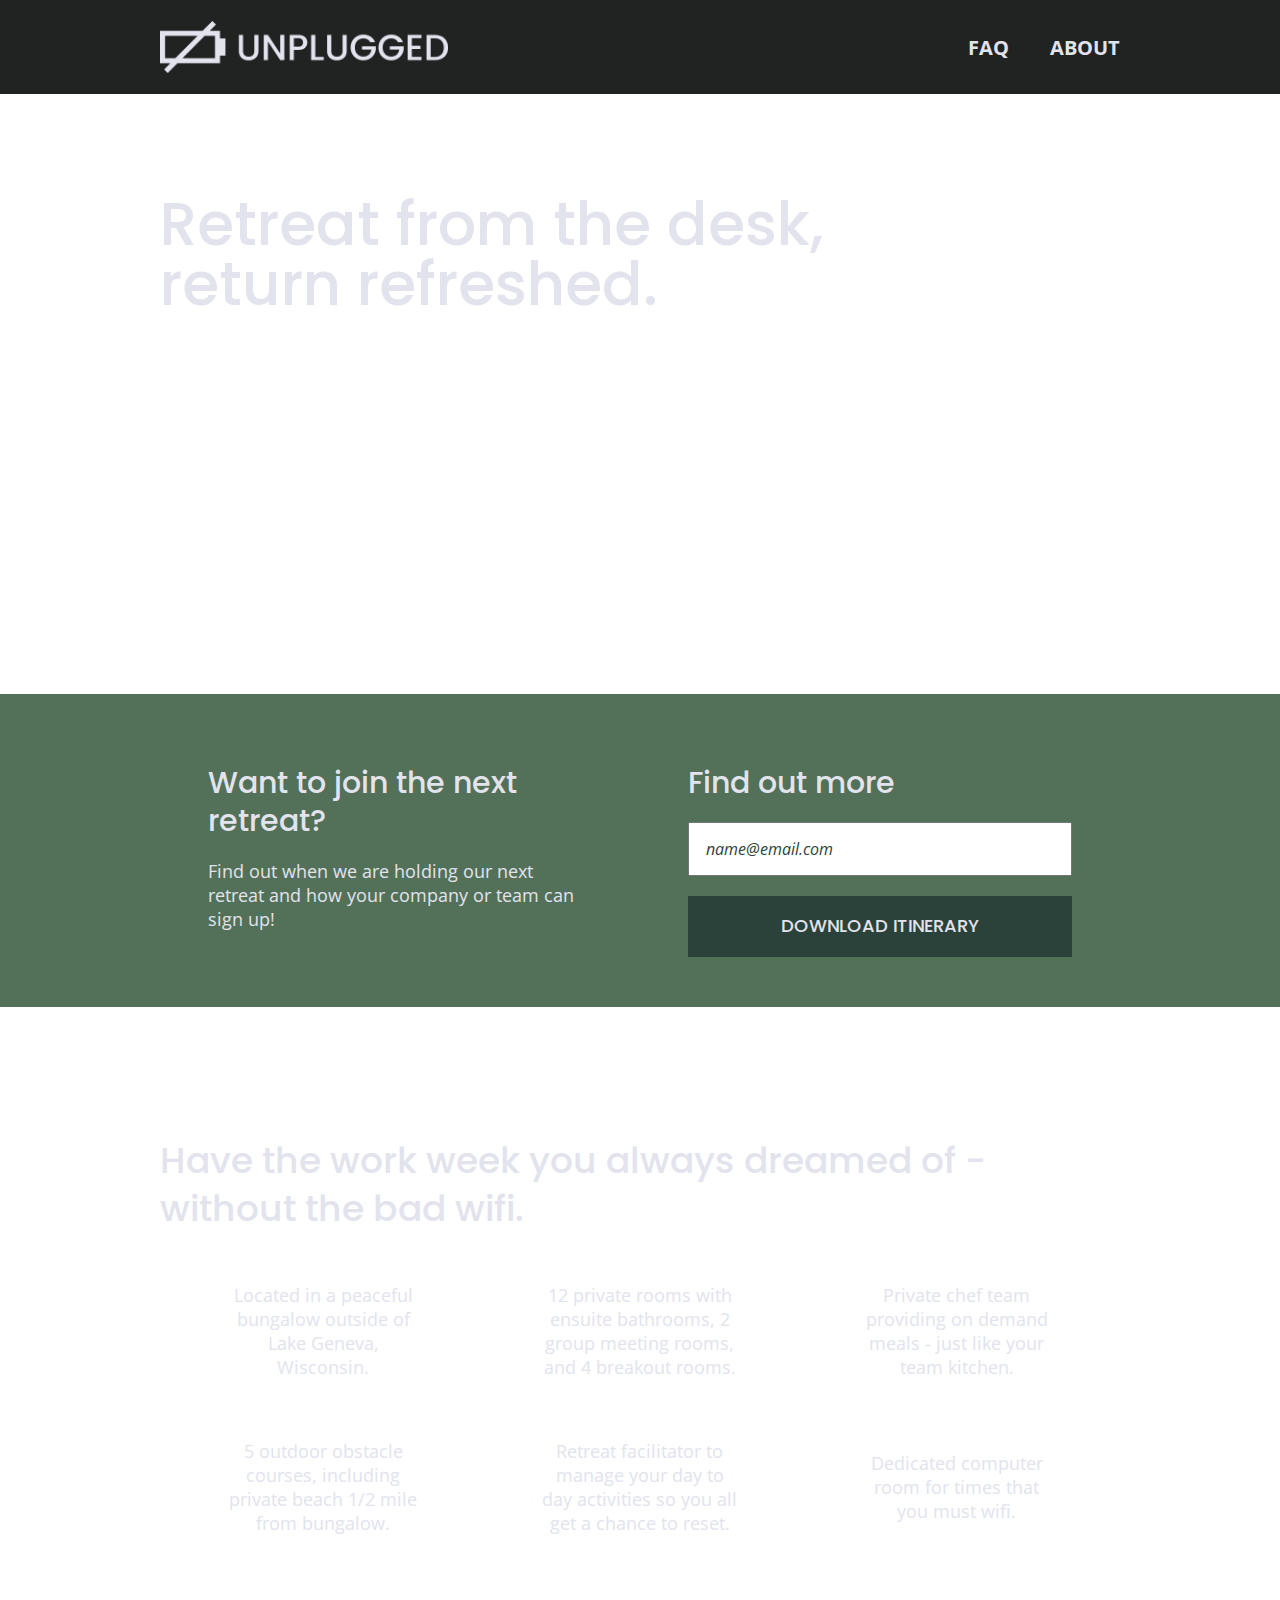
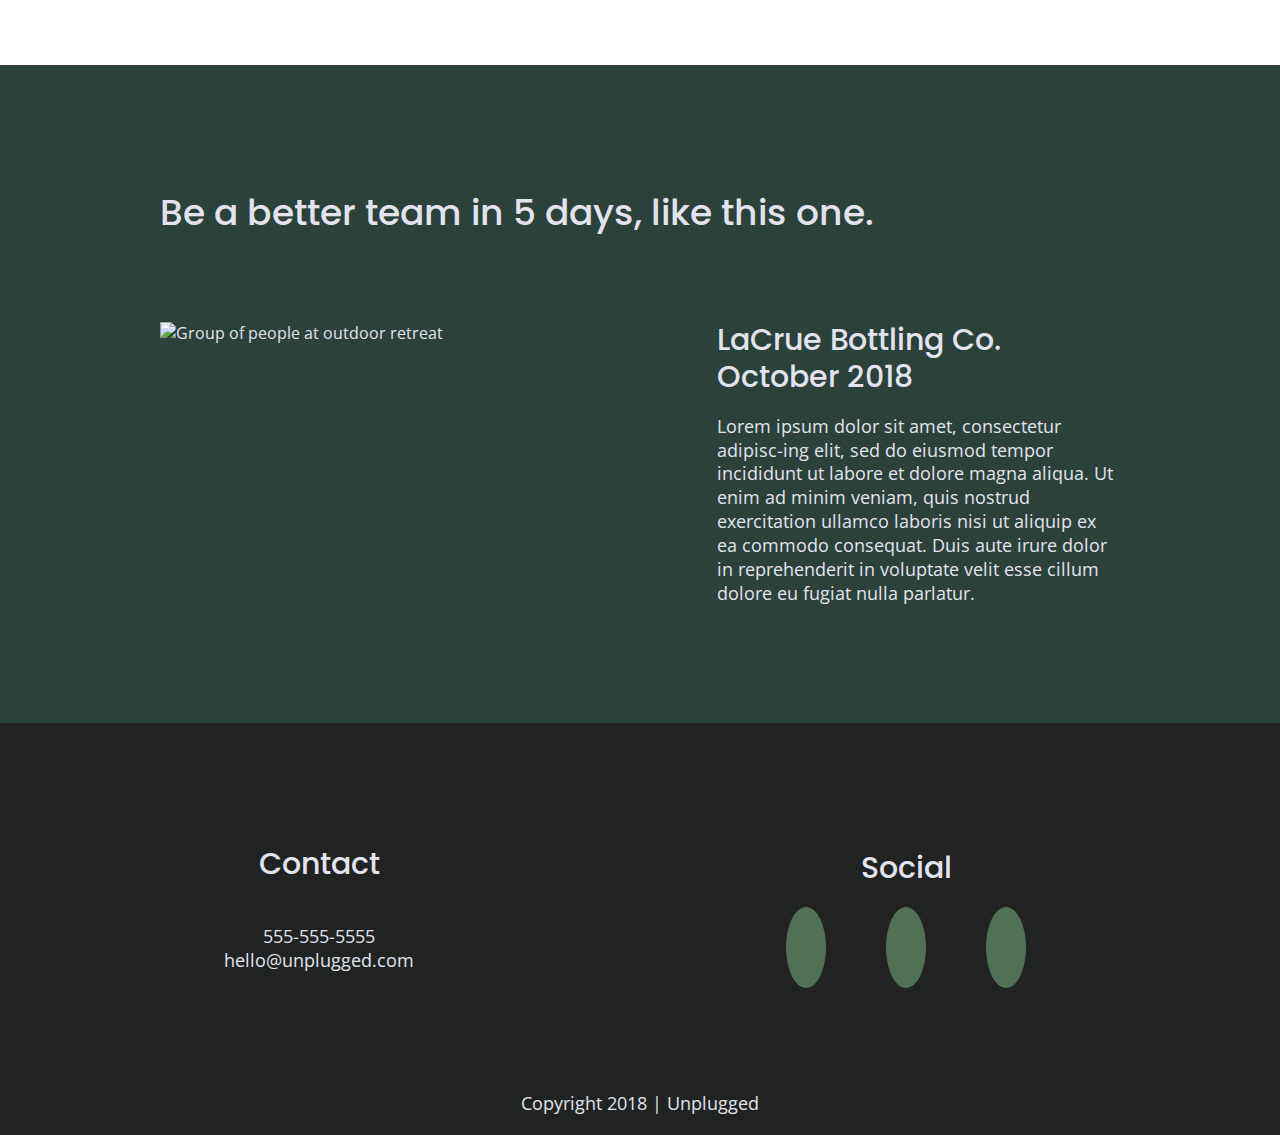
==== commit c404a97d: "Added icons and icon css styles" ====
--- a/index.html
+++ b/index.html
@@ -142,9 +142,9 @@
       <div class="social">
         <h4>Social</h4>
         <div class="social-icons">
-          <p><a href="https://www.facebook.com" target="_blank">Facebook icon here</a></p>
-          <p><a href="https://www.instagram.com" target="_blank">Instagram icon here</a></p>
-          <p><a href="https://www.linkedin.com" target="_blank">Linkedin icon here</a></p>
+          <p><a href="https://www.facebook.com" target="_blank"><i class="fab fa-facebook-f"></i></a></p>
+          <p><a href="https://www.instagram.com" target="_blank"><i class="fab fa-twitter"></i></a></p>
+          <p><a href="https://www.linkedin.com" target="_blank"><i class="fab fa-instagram"></i></a></p>
         </div>
       </div>
     </div> <!-- footer content ends -->
--- a/css/main.css
+++ b/css/main.css
@@ -244,6 +244,16 @@
     justify-content: center;
     align-items: center;
   }
+
+  footer .social-icons i {
+    font-size: 1.675em;
+    background-color: #517157;
+    border-radius: 50%;
+    overflow: hidden;
+    width: 25px;
+    height: 25px;
+    padding: 15px;
+  }
   
   footer .copyright {
     margin: 20px 0;
@@ -657,6 +667,13 @@
     footer p {
         line-height: 1.285;
     }
+
+    footer .social-icons i {
+      width: 25px;
+      height: 25px;
+      padding: 10px;
+      margin: 0 20px;
+    }
   
     footer .copyright {
       width: 100%;
@@ -785,6 +802,13 @@
     footer h4 {
       font-size: 1.875em;
     }
+
+    footer .social-icons i {
+      width: 26px;
+      height: 26px;
+      padding: 20px;
+      margin: 0 30px;
+      
     /* ==========================================================================
     About Page
     ========================================================================== */
